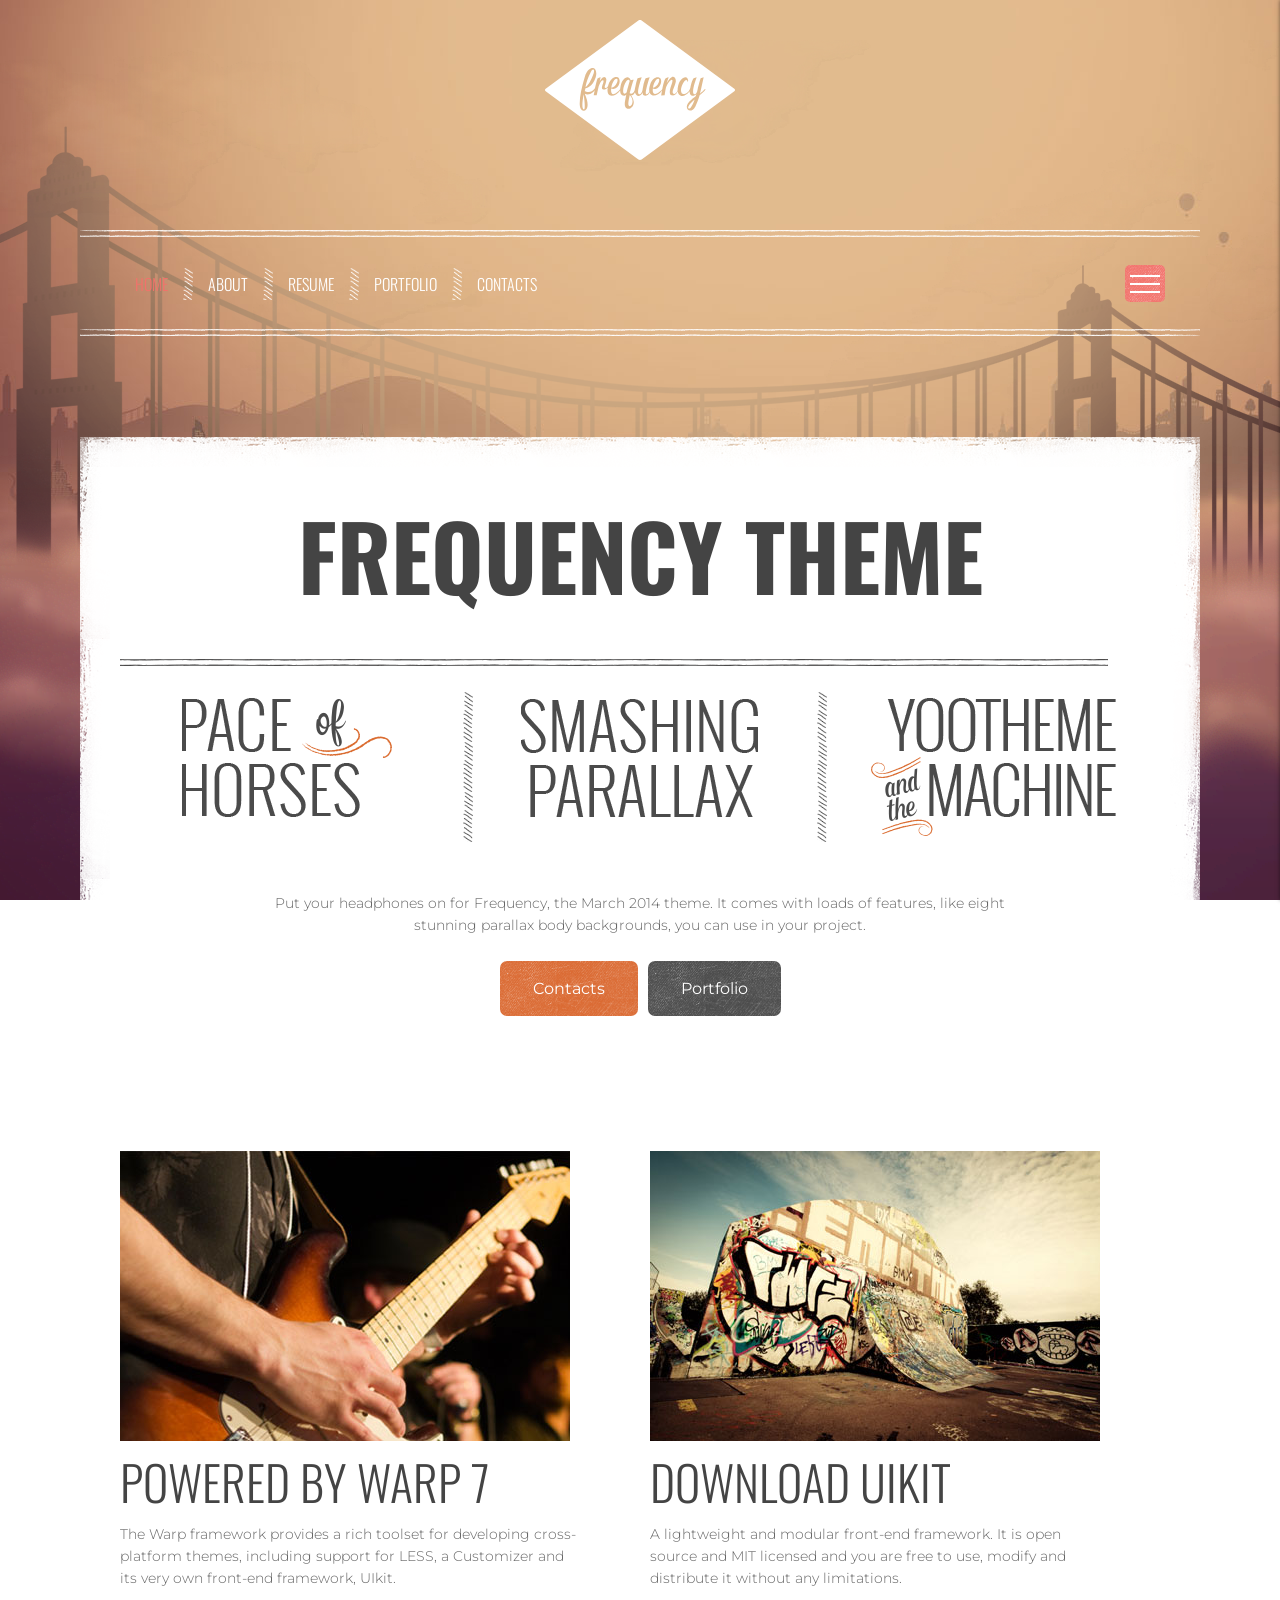
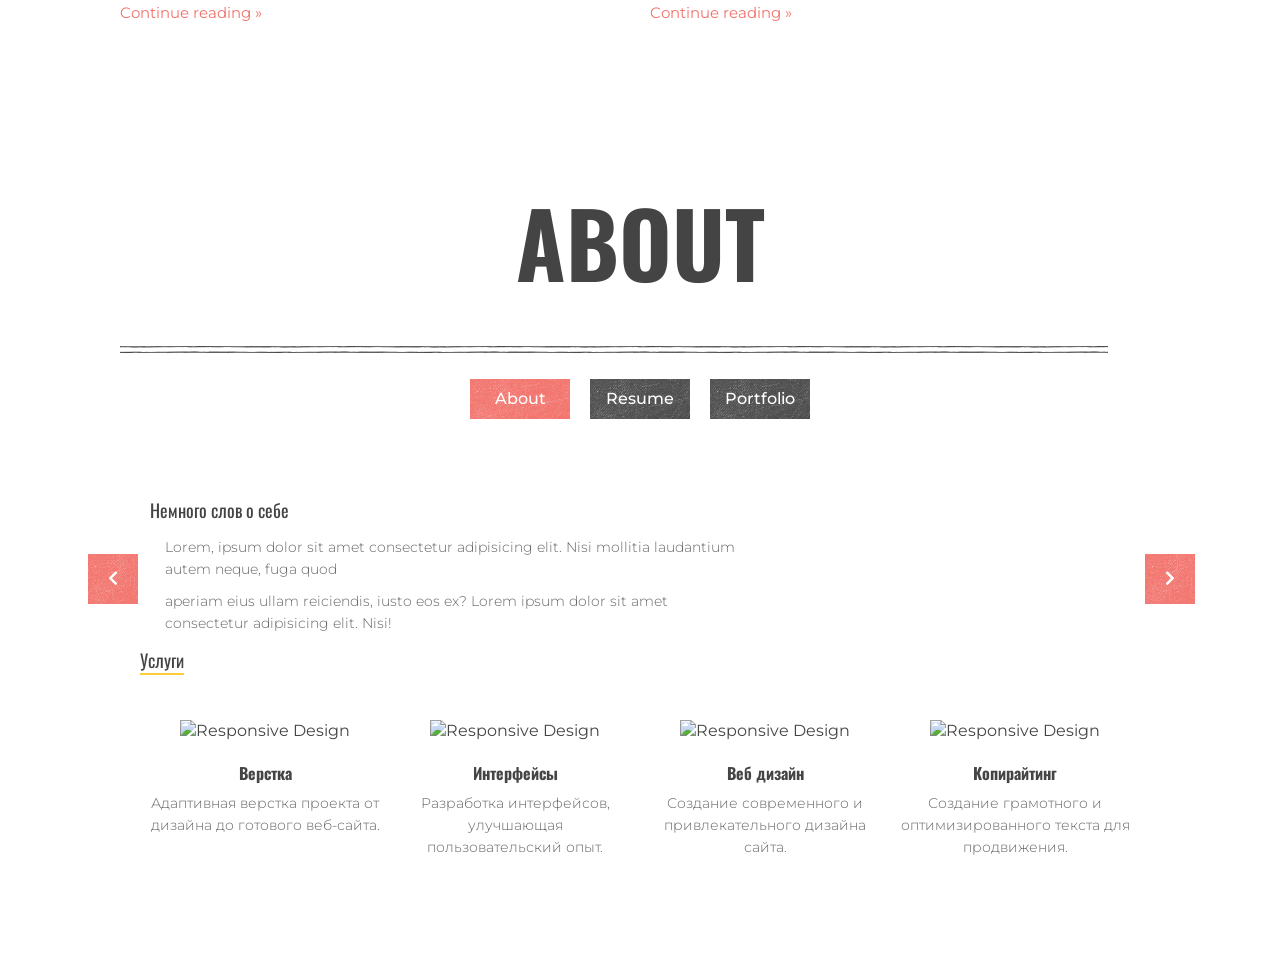
==== index.html @ cc5a42a6 "c" ====
<!DOCTYPE html>
<html lang="ru">

<head>

	<meta charset="utf-8">
	<title>Parralax theme</title>
	<meta name="description" content="Parralax theme">

	<meta name="viewport" content="width=device-width, initial-scale=1.0">


	<meta property="og:image" content="path/to/image.jpg">
	<link rel="icon" href="img/favicon/favicon.ico">
	<link rel="apple-touch-icon" sizes="180x180" href="img/favicon/apple-touch-icon-180x180.png">
	<!-- fonts -->
	<link href="https://fonts.googleapis.com/css?family=Montserrat:300,400,500,600,700,900&amp;subset=cyrillic"
		rel="stylesheet">
	<link href="https://fonts.googleapis.com/css?family=Oswald:300,400,500,600,700&display=swap&subset=cyrillic"
		rel="stylesheet">
	<link rel="stylesheet" href="https://use.fontawesome.com/releases/v5.3.1/css/all.css"
		integrity="sha384-mzrmE5qonljUremFsqc01SB46JvROS7bZs3IO2EmfFsd15uHvIt+Y8vEf7N7fWAU" crossorigin="anonymous">
	<meta name="theme-color" content="#000">
	<!-- css -->
	<link rel="stylesheet" href="styles/css/main.css">

</head>

<body class="site-body" id="my-body">
	<!-- menu -->
	<div class="march-menu">
		<div class="march-menu-avatar">
			<img src="img/my_photo.png" alt="">
		</div>
		<div class="march-menu-heading">
			<h2 class="march-menu-heading__title">Blaaa bla</h2>
			<p class="march-menu-heading__footer">web bla</p>
		</div>
		<nav class="march-menu-wrap">
			<li class="march-menu-link-wrap"><a href="#/" class="march-menu__link def-link is-active">Home</a>
				<ul class="march-menu-subwrap">
					<li class="march-menu-link-wrap"><a href="#/"
							class="march-menu__link def-link march-menu__link--sub">Sublink</a></li>
				</ul>
			</li>
			<li class="march-menu-link-wrap"><a href="#/" class="march-menu__link def-link">About</a></li>
			<li class="march-menu-link-wrap"><a href="#/" class="march-menu__link def-link">Resume</a>
				<ul class="march-menu-subwrap">
					<li class="march-menu-link-wrap">
						<a href="#/" class="march-menu__link def-link march-menu__link--sub">Sublink</a>
					</li>
					<li class="march-menu-link-wrap">
						<a href="#/" class="march-menu__link def-link march-menu__link--sub">Sublink</a>
					</li>
				</ul>
			</li>
			<li class="march-menu-link-wrap"><a href="#/" class="march-menu__link def-link">Portfolio</a>
				<ul class="march-menu-subwrap">
					<li class="march-menu-link-wrap">
						<a href="#/" class="march-menu__link def-link march-menu__link--sub">Sublink</a>
					</li>
					<li class="march-menu-link-wrap">
						<a href="#/" class="march-menu__link def-link march-menu__link--sub">Sublink</a>
					</li>
					<li class="march-menu-link-wrap">
						<a href="#/" class="march-menu__link def-link march-menu__link--sub">Sublink</a>
					</li>
					<li class="march-menu-link-wrap">
						<a href="#/" class="march-menu__link def-link march-menu__link--sub">Sublink</a>
					</li>
				</ul>
			</li>
			<li class="march-menu-link-wrap"><a href="#/" class="march-menu__link def-link">Contacts</a></li>
		</nav>
		<div class="march-menu-social">
			<a class="site-link" href="mailto:valverin95@gmail.com" target="_blank"><i class="fab fa-google"></i></a>
			<a class="site-link" href="https://api.whatsapp.com/send?phone=79500247418" target="_blank"><i
					class="fab fa-whatsapp"></i></a>
			<a class="site-link" href="https://vk.com/id128989093" target="_blank"><i class="fab fa-vk"></i></a>
		</div>
	</div>
	<!-- menu -->

	<!-- parallax-bg -->
	<div class="body-scene">
		<div data-number="50" class="scene-layer scene-layer--font1"></div>
		<div data-number="30" class="scene-layer scene-layer--font2"></div>
		<div data-number="10" class="scene-layer scene-layer--font3"></div>
	</div>
	<!-- parallax-bg -->

	<!-- up-button -->
	<div id="up-button">
		<button class="up-button__btn"><i class="fas fa-arrow-up"></i></button>
	</div>
	<!-- up-button -->
	<main id="site-content">




		<header class="site-header">
			<div class="header-logo">
				<img src="img/logo.svg" alt="">
			</div>
			<div class="container">
				<div class="header-menu-wrap">
					<nav class="header-menu">
						<li class="header-menu-link-wrap"><a href="" class="header-menu__link def-link is-active">Home</a></li>
						<li class="header-menu-link-wrap"><a href="" class="header-menu__link def-link">About</a></li>
						<li class="header-menu-link-wrap"><a href="" class="header-menu__link def-link">Resume</a></li>
						<li class="header-menu-link-wrap"><a href="" class="header-menu__link def-link">Portfolio</a></li>
						<li class="header-menu-link-wrap"><a href="" class="header-menu__link def-link">Contacts</a></li>
					</nav>
					<div class="header-menu-button">
						<span></span>
					</div>
				</div>
			</div>

		</header>


		<div class="container">

			<section class="main-content-wrap s-main">
				<div class="row">
					<div class="col-12">
						<div class="s-main-header">
							<h1 class="title-1">Frequency theme</h1>
						</div>
						<div class="s-main-headerbrd">
						</div>

						<div class="row justify-content-between s-main-preferen">
							<div class="col-sm-4 s-main-preferen-item">
								<img src="img/item1.png" alt="">
							</div>
							<div class="col-sm-4 s-main-preferen-item">
								<img src="img/item2.png" alt="">
							</div>
							<div class="col-sm-4 s-main-preferen-item">
								<img src="img/item3.png" alt="">
							</div>
						</div>
						<p class="s-main-footertxt">Put your headphones on for Frequency, the March 2014 theme. It comes with
							loads of features, like eight stunning parallax body backgrounds, you can use in your project.</p>
						<div class="s-main-buttons">
							<a href="#/" class="main-btn">Contacts</a>
							<a href="#/" class="main-btn main-btn--dark main-btn--big">Portfolio</a>
						</div>
					</div>
				</div>
			</section>

			<section class="main-content-wrap s-posts">
				<div class="row">
					<div class="col-sm-6 s-posts-item">
						<img src="img/post1.jpg" alt="">
						<div class="s-posts-heading heading">
							<h3 class="title-2">POWERED BY WARP 7</h3>
							<p>The Warp framework provides a rich toolset for developing cross-platform themes, including support for
								LESS, a Customizer and its very own front-end framework, UIkit.</p>
							<a class="site-link" href="#/">Continue reading »</a>
						</div>
					</div>
					<div class="col-sm-6 s-posts-item">
						<img src="img/post2.jpg" alt="">
						<div class="s-posts-heading heading">
							<h3 class="title-2">DOWNLOAD UIKIT</h3>
							<p>A lightweight and modular front-end framework. It is open source and MIT licensed and you are free to
								use, modify and distribute it without any limitations.</p>
							<a class="site-link" href="#/">Continue reading »</a>
						</div>
					</div>
				</div>
			</section>

			<section id="about-wrap" class="main-content-wrap s-about">
				<h2 class="title-1">About</h2>
				<div class="s-main-headerbrd"></div>
				<div class="s-about-arrows">
					<button class="s-about-arrows__btn s-about-arrows__btn-prev"><i class="fas fa-chevron-left"></i></button>
					<button class="s-about-arrows__btn s-about-arrows__btn-next"><i class="fas fa-chevron-right"></i></button>
				</div>
				<div class="s-about-tabs">
					<ul class="s-about-tabs-wrap">
						<button class="s-about-tabs__item is-active">About</button>
						<button class="s-about-tabs__item">Resume</button>
						<button class="s-about-tabs__item">Portfolio</button>
					</ul>
				</div>

				<div class="s-about-hidden-fixed">
					<div class="s-about-content">

						<!-- about-me -->
						<div class="s-about-autor s-about-item is-active">
							<div class="col-12 s-about-content-txtwrap">
								<h4 class="title-4">Немного слов о себе</h4>
								<p>Lorem, ipsum dolor sit amet consectetur adipisicing elit. Nisi mollitia laudantium autem neque, fuga
									quod
								</p>
								<p>aperiam eius ullam reiciendis, iusto eos ex? Lorem ipsum dolor sit amet consectetur adipisicing elit.
									Nisi!</p>
							</div>
							<div class="heading">
								<h5 class="title-5">Услуги</h5>
							</div>

							<div class="row s-about-content-services">
								<div class="col-lg-3 col-sm-6 aboutme-services-item">
									<img
										src="https://lmpixels.com/demo/sunshine-demo/sunshine-version-2/sunshine-html-template/images/service/management.png"
										alt="Responsive Design">
									<h4>Верстка</h4>
									<p>Адаптивная верстка проекта от дизайна до готового веб-сайта.</p>
								</div>
								<div class="col-lg-3 col-sm-6 aboutme-services-item">
									<img
										src="https://lmpixels.com/demo/sunshine-demo/sunshine-version-2/sunshine-html-template/images/service/ecommerce.png"
										alt="Responsive Design">
									<h4>Интерфейсы</h4>
									<p>Разработка интерфейсов, улучшающая пользовательский опыт.</p>
								</div>
								<div class="col-lg-3 col-sm-6 aboutme-services-item">
									<img
										src="https://lmpixels.com/demo/sunshine-demo/sunshine-version-2/sunshine-html-template/images/service/web_design.png"
										alt="Responsive Design">
									<h4>Веб дизайн</h4>
									<p>Создание современного и привлекательного дизайна сайта.</p>
								</div>
								<div class="col-lg-3 col-sm-6 aboutme-services-item">
									<img
										src="https://lmpixels.com/demo/sunshine-demo/sunshine-version-2/sunshine-html-template/images/service/copywrite.png"
										alt="Responsive Design">
									<h4>Копирайтинг</h4>
									<p>Создание грамотного и оптимизированного текста для продвижения.</p>
								</div>
							</div>
						</div>
						<!-- about-me -->
						<!-- resume -->
						<div class="s-about-resume s-about-item">
							<div class="col-12 s-about-content-txtwrap">
								<h4 class="title-4">Образование и опыт</h4>
								<p>Lorem ipsum dolor, sit amet consectetur adipisicing elit. Ratione sapiente beatae inventore!</p>
								<p>Lorem ipsum dolor sit amet consectetur adipisicing elit. Quisquam, inventore. In, aperiam distinctio
									esse sapiente magni dolorum aliquid. Magni?</p>
							</div>
							<div class="row s-about-resume-content">
								<div class="resume-column">

									<div class="resume-item">
										<h3 class="resume-column-title title-5">Образование</h3>
										<span class="resume-date">2013</span>
										<h3 class="title-4 resume-title">Высшее образование</h3>
										<p class="resume__descr">Технический университет</p>
										<p>Обучение в Санкт-Петербургском техническом университете на инженерной специальности.</p>
									</div>
									<div class="resume-item">
										<span class="resume-date">2014</span>
										<h3 class="title-4 resume-title">Обучение копирайтингу</h3>
										<p class="resume__descr">Фриланс биржи</p>
										<p>Работа по созданию seo-оптимизированных статей для сайтов различной тематики.</p>
									</div>
									<div class="resume-item">
										<span class="resume-date">2015</span>
										<h3 class="title-4 resume-title">Изучение основ верстки</h3>
										<p class="resume__descr">Самостоятельное обучение</p>
										<p>Начало самостоятельного изучения специфики разработки веб-сайтов и создание первого проекта.</p>
									</div>

									<div class="resume-item">
										<h3 class="resume-column-title title-5">Опыт и практика</h3>
										<span class="resume-date">с 2014</span>
										<h3 class="title-4 resume-title">Копирайтинг</h3>
										<p class="resume__descr">Получен бесценный опыт</p>
										<p>Написано более 1023 статей на темы от строительства, до туризма и новостной сводки.</p>
									</div>
									<div class="resume-item">
										<span class="resume-date">с 2015</span>
										<h3 class="title-4 resume-title">Верстка</h3>
										<p class="resume__descr">Реализовано более 24 проектов</p>
										<p>С каждым днем опыт перерастает в профессионализм, а мои работы использует новейшие технологии.
										</p>
									</div>
									<div class="resume-item">
										<span class="resume-date">с 2018</span>
										<h3 class="title-4 resume-title">Администратор Сайта</h3>
										<p class="resume__descr">Белое продвижение сайта</p>
										<p>За время работы было наполнено более 983 новых страниц сайта, увеличена посещаемость в 2 раза.
										</p>
									</div>
								</div>
							</div>
						</div>
						<!-- resume -->

						<div class="s-about-resume s-about-item">
							<h2 class="title-1">Section-3</h2>
						</div>

					</div>
				</div>



			</section>
		</div>
	</main>




	<script src="js/common.js"></script>
</body>


</html>
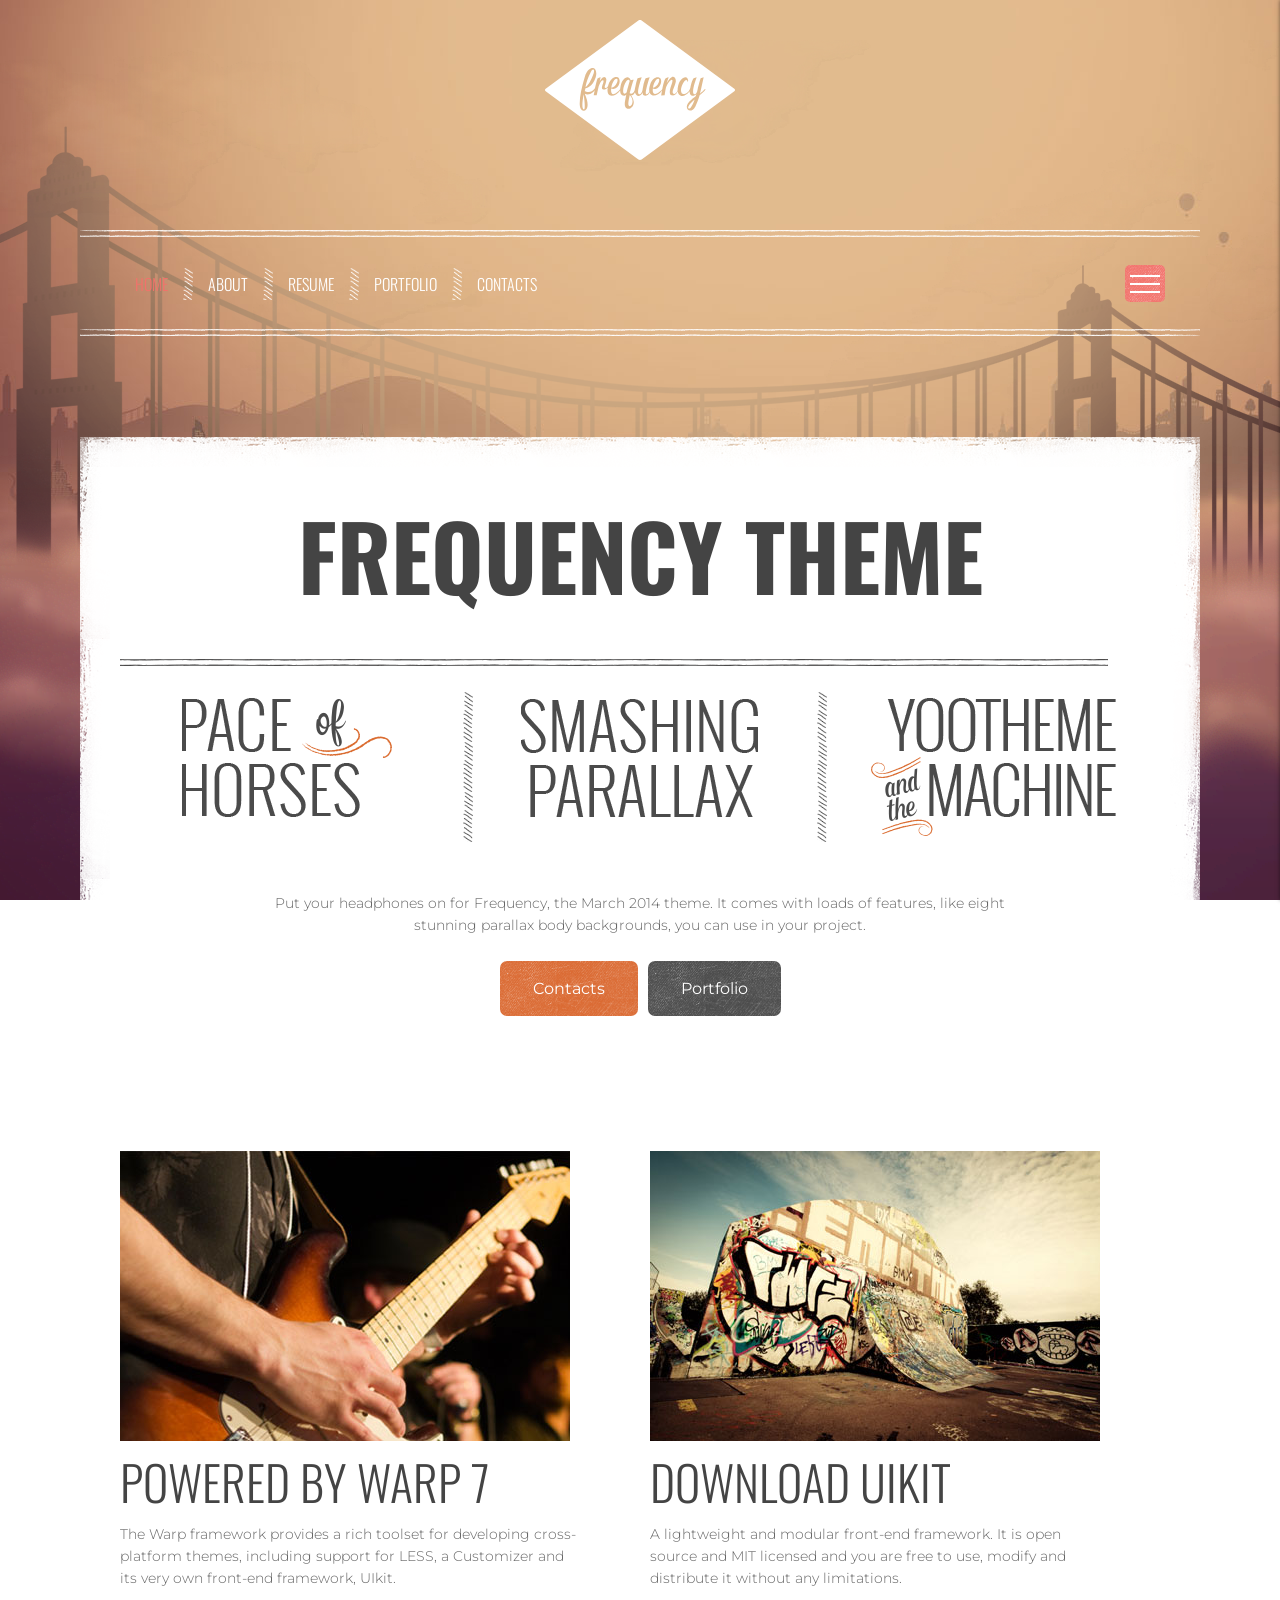
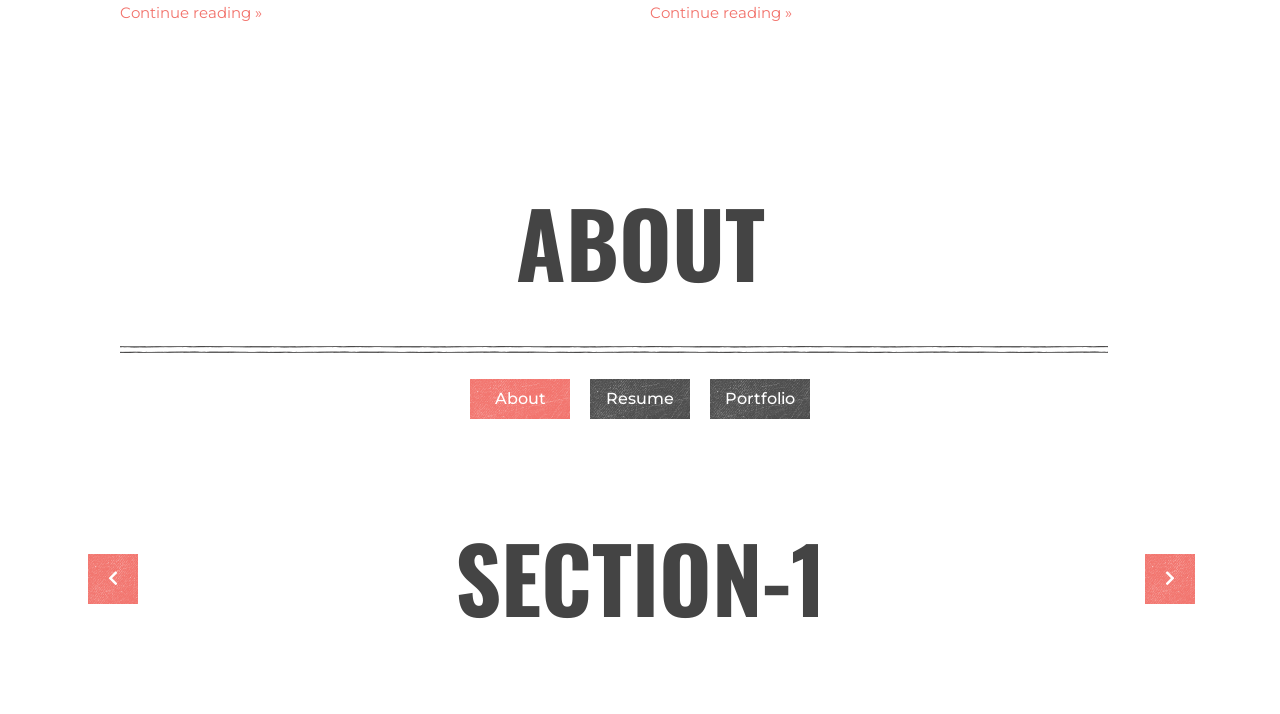
==== commit faf96c88: "c" ====
--- a/index.html
+++ b/index.html
@@ -196,104 +196,12 @@
 
 						<!-- about-me -->
 						<div class="s-about-autor s-about-item is-active">
-							<div class="col-12 s-about-content-txtwrap">
-								<h4 class="title-4">Немного слов о себе</h4>
-								<p>Lorem, ipsum dolor sit amet consectetur adipisicing elit. Nisi mollitia laudantium autem neque, fuga
-									quod
-								</p>
-								<p>aperiam eius ullam reiciendis, iusto eos ex? Lorem ipsum dolor sit amet consectetur adipisicing elit.
-									Nisi!</p>
-							</div>
-							<div class="heading">
-								<h5 class="title-5">Услуги</h5>
-							</div>
-
-							<div class="row s-about-content-services">
-								<div class="col-lg-3 col-sm-6 aboutme-services-item">
-									<img
-										src="https://lmpixels.com/demo/sunshine-demo/sunshine-version-2/sunshine-html-template/images/service/management.png"
-										alt="Responsive Design">
-									<h4>Верстка</h4>
-									<p>Адаптивная верстка проекта от дизайна до готового веб-сайта.</p>
-								</div>
-								<div class="col-lg-3 col-sm-6 aboutme-services-item">
-									<img
-										src="https://lmpixels.com/demo/sunshine-demo/sunshine-version-2/sunshine-html-template/images/service/ecommerce.png"
-										alt="Responsive Design">
-									<h4>Интерфейсы</h4>
-									<p>Разработка интерфейсов, улучшающая пользовательский опыт.</p>
-								</div>
-								<div class="col-lg-3 col-sm-6 aboutme-services-item">
-									<img
-										src="https://lmpixels.com/demo/sunshine-demo/sunshine-version-2/sunshine-html-template/images/service/web_design.png"
-										alt="Responsive Design">
-									<h4>Веб дизайн</h4>
-									<p>Создание современного и привлекательного дизайна сайта.</p>
-								</div>
-								<div class="col-lg-3 col-sm-6 aboutme-services-item">
-									<img
-										src="https://lmpixels.com/demo/sunshine-demo/sunshine-version-2/sunshine-html-template/images/service/copywrite.png"
-										alt="Responsive Design">
-									<h4>Копирайтинг</h4>
-									<p>Создание грамотного и оптимизированного текста для продвижения.</p>
-								</div>
-							</div>
+								<h2 class="title-1">Section-1</h2>
 						</div>
 						<!-- about-me -->
 						<!-- resume -->
 						<div class="s-about-resume s-about-item">
-							<div class="col-12 s-about-content-txtwrap">
-								<h4 class="title-4">Образование и опыт</h4>
-								<p>Lorem ipsum dolor, sit amet consectetur adipisicing elit. Ratione sapiente beatae inventore!</p>
-								<p>Lorem ipsum dolor sit amet consectetur adipisicing elit. Quisquam, inventore. In, aperiam distinctio
-									esse sapiente magni dolorum aliquid. Magni?</p>
-							</div>
-							<div class="row s-about-resume-content">
-								<div class="resume-column">
-
-									<div class="resume-item">
-										<h3 class="resume-column-title title-5">Образование</h3>
-										<span class="resume-date">2013</span>
-										<h3 class="title-4 resume-title">Высшее образование</h3>
-										<p class="resume__descr">Технический университет</p>
-										<p>Обучение в Санкт-Петербургском техническом университете на инженерной специальности.</p>
-									</div>
-									<div class="resume-item">
-										<span class="resume-date">2014</span>
-										<h3 class="title-4 resume-title">Обучение копирайтингу</h3>
-										<p class="resume__descr">Фриланс биржи</p>
-										<p>Работа по созданию seo-оптимизированных статей для сайтов различной тематики.</p>
-									</div>
-									<div class="resume-item">
-										<span class="resume-date">2015</span>
-										<h3 class="title-4 resume-title">Изучение основ верстки</h3>
-										<p class="resume__descr">Самостоятельное обучение</p>
-										<p>Начало самостоятельного изучения специфики разработки веб-сайтов и создание первого проекта.</p>
-									</div>
-
-									<div class="resume-item">
-										<h3 class="resume-column-title title-5">Опыт и практика</h3>
-										<span class="resume-date">с 2014</span>
-										<h3 class="title-4 resume-title">Копирайтинг</h3>
-										<p class="resume__descr">Получен бесценный опыт</p>
-										<p>Написано более 1023 статей на темы от строительства, до туризма и новостной сводки.</p>
-									</div>
-									<div class="resume-item">
-										<span class="resume-date">с 2015</span>
-										<h3 class="title-4 resume-title">Верстка</h3>
-										<p class="resume__descr">Реализовано более 24 проектов</p>
-										<p>С каждым днем опыт перерастает в профессионализм, а мои работы использует новейшие технологии.
-										</p>
-									</div>
-									<div class="resume-item">
-										<span class="resume-date">с 2018</span>
-										<h3 class="title-4 resume-title">Администратор Сайта</h3>
-										<p class="resume__descr">Белое продвижение сайта</p>
-										<p>За время работы было наполнено более 983 новых страниц сайта, увеличена посещаемость в 2 раза.
-										</p>
-									</div>
-								</div>
-							</div>
+								<h2 class="title-1">Section-2</h2>
 						</div>
 						<!-- resume -->
 
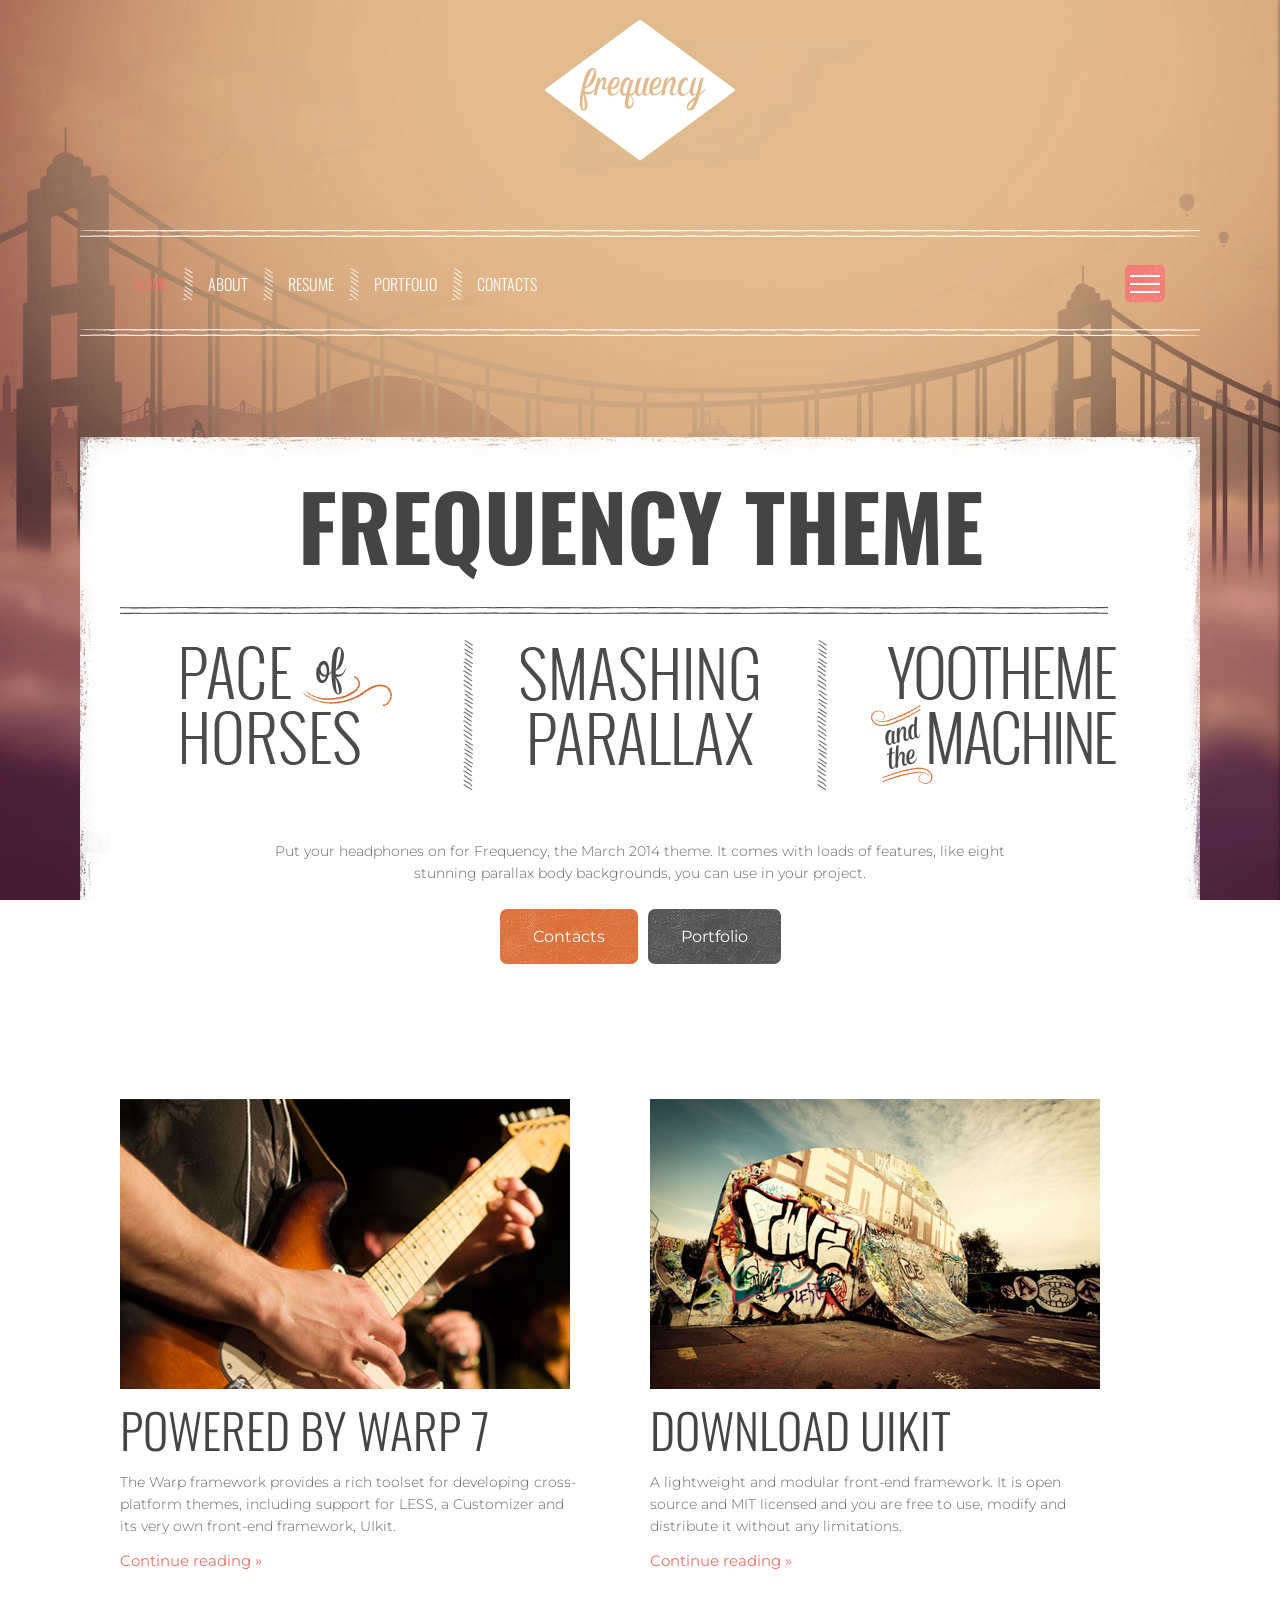
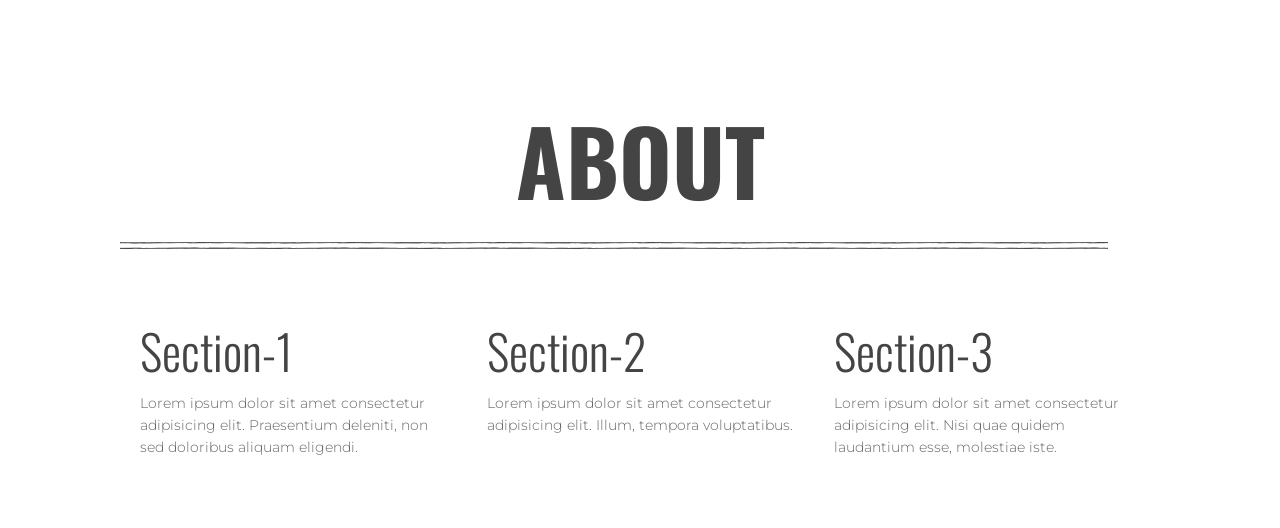
==== commit 243c8a68: "c" ====
--- a/index.html
+++ b/index.html
@@ -195,18 +195,21 @@
 					<div class="s-about-content">
 
 						<!-- about-me -->
-						<div class="s-about-autor s-about-item is-active">
-								<h2 class="title-1">Section-1</h2>
+						<div class="col-xl-4 s-about-autor s-about-item is-active">
+							<h2 class="title-2">Section-1</h2>
+							<p>Lorem ipsum dolor sit amet consectetur adipisicing elit. Praesentium deleniti, non sed doloribus aliquam eligendi.</p>
 						</div>
 						<!-- about-me -->
 						<!-- resume -->
-						<div class="s-about-resume s-about-item">
-								<h2 class="title-1">Section-2</h2>
+						<div class="col-xl-4 s-about-resume s-about-item">
+							<h2 class="title-2">Section-2</h2>
+							<p>Lorem ipsum dolor sit amet consectetur adipisicing elit. Illum, tempora voluptatibus.</p>
 						</div>
 						<!-- resume -->
 
-						<div class="s-about-resume s-about-item">
-							<h2 class="title-1">Section-3</h2>
+						<div class="col-xl-4 s-about-resume s-about-item">
+							<h2 class="title-2">Section-3</h2>
+							<p>Lorem ipsum dolor sit amet consectetur adipisicing elit. Nisi quae quidem laudantium esse, molestiae iste.</p>
 						</div>
 
 					</div>
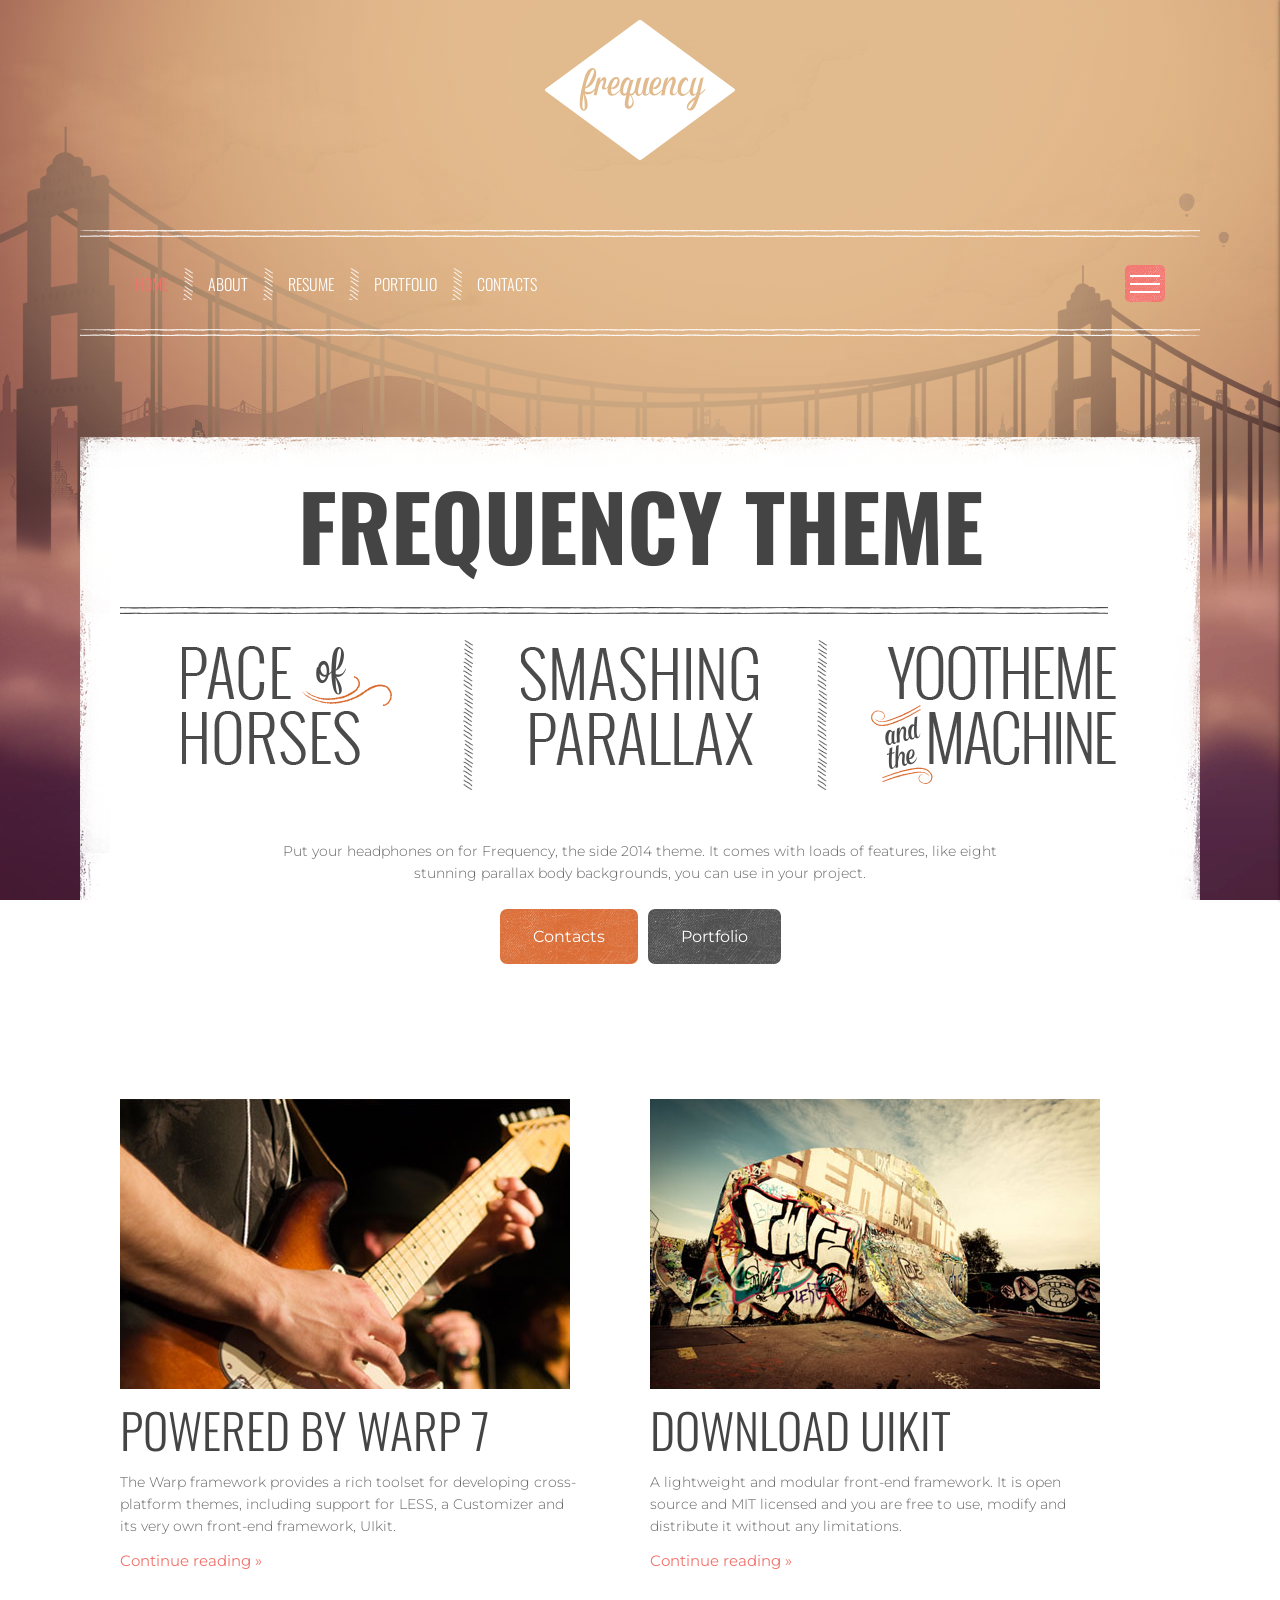
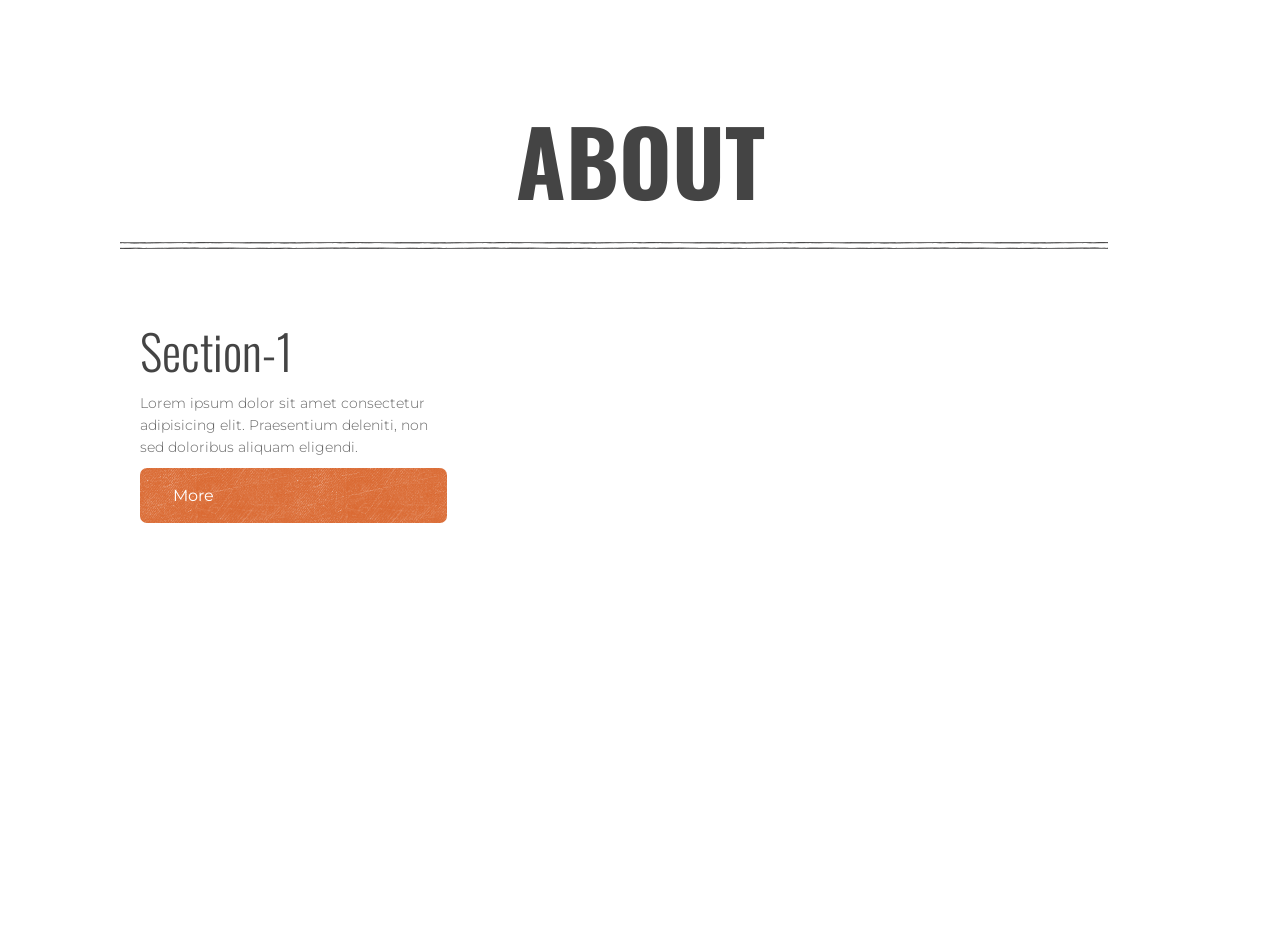
==== commit 9d31638d: "c" ====
--- a/index.html
+++ b/index.html
@@ -28,59 +28,58 @@
 
 <body class="site-body" id="my-body">
 	<!-- menu -->
-	<div class="march-menu">
-		<div class="march-menu-avatar">
-			<img src="img/my_photo.png" alt="">
-		</div>
-		<div class="march-menu-heading">
-			<h2 class="march-menu-heading__title">Blaaa bla</h2>
-			<p class="march-menu-heading__footer">web bla</p>
-		</div>
-		<nav class="march-menu-wrap">
-			<li class="march-menu-link-wrap"><a href="#/" class="march-menu__link def-link is-active">Home</a>
-				<ul class="march-menu-subwrap">
-					<li class="march-menu-link-wrap"><a href="#/"
-							class="march-menu__link def-link march-menu__link--sub">Sublink</a></li>
-				</ul>
-			</li>
-			<li class="march-menu-link-wrap"><a href="#/" class="march-menu__link def-link">About</a></li>
-			<li class="march-menu-link-wrap"><a href="#/" class="march-menu__link def-link">Resume</a>
-				<ul class="march-menu-subwrap">
-					<li class="march-menu-link-wrap">
-						<a href="#/" class="march-menu__link def-link march-menu__link--sub">Sublink</a>
-					</li>
-					<li class="march-menu-link-wrap">
-						<a href="#/" class="march-menu__link def-link march-menu__link--sub">Sublink</a>
-					</li>
-				</ul>
-			</li>
-			<li class="march-menu-link-wrap"><a href="#/" class="march-menu__link def-link">Portfolio</a>
-				<ul class="march-menu-subwrap">
-					<li class="march-menu-link-wrap">
-						<a href="#/" class="march-menu__link def-link march-menu__link--sub">Sublink</a>
-					</li>
-					<li class="march-menu-link-wrap">
-						<a href="#/" class="march-menu__link def-link march-menu__link--sub">Sublink</a>
-					</li>
-					<li class="march-menu-link-wrap">
-						<a href="#/" class="march-menu__link def-link march-menu__link--sub">Sublink</a>
-					</li>
-					<li class="march-menu-link-wrap">
-						<a href="#/" class="march-menu__link def-link march-menu__link--sub">Sublink</a>
-					</li>
-				</ul>
-			</li>
-			<li class="march-menu-link-wrap"><a href="#/" class="march-menu__link def-link">Contacts</a></li>
-		</nav>
-		<div class="march-menu-social">
-			<a class="site-link" href="mailto:valverin95@gmail.com" target="_blank"><i class="fab fa-google"></i></a>
-			<a class="site-link" href="https://api.whatsapp.com/send?phone=79500247418" target="_blank"><i
-					class="fab fa-whatsapp"></i></a>
-			<a class="site-link" href="https://vk.com/id128989093" target="_blank"><i class="fab fa-vk"></i></a>
-		</div>
-	</div>
+	<menu class="side-menu">
+			<div class="side-menu-avatar">
+				<img src="img/my_photo.png" alt="">
+			</div>
+			<div class="side-menu-heading">
+				<h2 class="side-menu-heading__title">Blaaa bla</h2>
+				<p class="side-menu-heading__footer">web bla</p>
+			</div>
+			<nav class="side-menu-wrap">
+				<li class="side-menu-link-wrap"><a href="#/" class="side-menu__link def-link is-active">Home</a>
+					<ul class="side-menu-subwrap">
+						<li class="side-menu-link-wrap"><a href="#/"
+								class="side-menu__link def-link side-menu__link--sub">Sublink</a></li>
+					</ul>
+				</li>
+				<li class="side-menu-link-wrap"><a href="#/" class="side-menu__link def-link">About</a></li>
+				<li class="side-menu-link-wrap"><a href="#/" class="side-menu__link def-link">Resume</a>
+					<ul class="side-menu-subwrap">
+						<li class="side-menu-link-wrap">
+							<a href="#/" class="side-menu__link def-link side-menu__link--sub">Sublink</a>
+						</li>
+						<li class="side-menu-link-wrap">
+							<a href="#/" class="side-menu__link def-link side-menu__link--sub">Sublink</a>
+						</li>
+					</ul>
+				</li>
+				<li class="side-menu-link-wrap"><a href="#/" class="side-menu__link def-link">Portfolio</a>
+					<ul class="side-menu-subwrap">
+						<li class="side-menu-link-wrap">
+							<a href="#/" class="side-menu__link def-link side-menu__link--sub">Sublink</a>
+						</li>
+						<li class="side-menu-link-wrap">
+							<a href="#/" class="side-menu__link def-link side-menu__link--sub">Sublink</a>
+						</li>
+						<li class="side-menu-link-wrap">
+							<a href="#/" class="side-menu__link def-link side-menu__link--sub">Sublink</a>
+						</li>
+						<li class="side-menu-link-wrap">
+							<a href="#/" class="side-menu__link def-link side-menu__link--sub">Sublink</a>
+						</li>
+					</ul>
+				</li>
+				<li class="side-menu-link-wrap"><a href="#/" class="side-menu__link def-link">Contacts</a></li>
+			</nav>
+			<div class="side-menu-social">
+				<a class="site-link" href="mailto:valverin95@gmail.com" target="_blank"><i class="fab fa-google"></i></a>
+				<a class="site-link" href="https://api.whatsapp.com/send?phone=79500247418" target="_blank"><i
+						class="fab fa-whatsapp"></i></a>
+				<a class="site-link" href="https://vk.com/id128989093" target="_blank"><i class="fab fa-vk"></i></a>
+			</div>
+		</menu>
 	<!-- menu -->
-
 	<!-- parallax-bg -->
 	<div class="body-scene">
 		<div data-number="50" class="scene-layer scene-layer--font1"></div>
@@ -88,17 +87,13 @@
 		<div data-number="10" class="scene-layer scene-layer--font3"></div>
 	</div>
 	<!-- parallax-bg -->
-
 	<!-- up-button -->
 	<div id="up-button">
 		<button class="up-button__btn"><i class="fas fa-arrow-up"></i></button>
 	</div>
 	<!-- up-button -->
 	<main id="site-content">
-
-
-
-
+			
 		<header class="site-header">
 			<div class="header-logo">
 				<img src="img/logo.svg" alt="">
@@ -143,7 +138,7 @@
 								<img src="img/item3.png" alt="">
 							</div>
 						</div>
-						<p class="s-main-footertxt">Put your headphones on for Frequency, the March 2014 theme. It comes with
+						<p class="s-main-footertxt">Put your headphones on for Frequency, the side 2014 theme. It comes with
 							loads of features, like eight stunning parallax body backgrounds, you can use in your project.</p>
 						<div class="s-main-buttons">
 							<a href="#/" class="main-btn">Contacts</a>
@@ -198,19 +193,25 @@
 						<div class="col-xl-4 s-about-autor s-about-item is-active">
 							<h2 class="title-2">Section-1</h2>
 							<p>Lorem ipsum dolor sit amet consectetur adipisicing elit. Praesentium deleniti, non sed doloribus aliquam eligendi.</p>
+							<a href="#/" class="main-btn">More</a>	
 						</div>
 						<!-- about-me -->
+
 						<!-- resume -->
-						<div class="col-xl-4 s-about-resume s-about-item">
+
+						<!-- <div class="col-xl-4 s-about-resume s-about-item">
 							<h2 class="title-2">Section-2</h2>
 							<p>Lorem ipsum dolor sit amet consectetur adipisicing elit. Illum, tempora voluptatibus.</p>
-						</div>
+							<a href="#/" class="main-btn">More</a>	
+						</div> -->
+						
 						<!-- resume -->
 
-						<div class="col-xl-4 s-about-resume s-about-item">
+						<!-- <div class="col-xl-4 s-about-resume s-about-item">
 							<h2 class="title-2">Section-3</h2>
 							<p>Lorem ipsum dolor sit amet consectetur adipisicing elit. Nisi quae quidem laudantium esse, molestiae iste.</p>
-						</div>
+							<a href="#/" class="main-btn">More</a>	
+						</div> -->
 
 					</div>
 				</div>
@@ -221,9 +222,7 @@
 		</div>
 	</main>
 
-
-
-
+	<script src="js/side-menu.js"></script>
 	<script src="js/common.js"></script>
 </body>
 
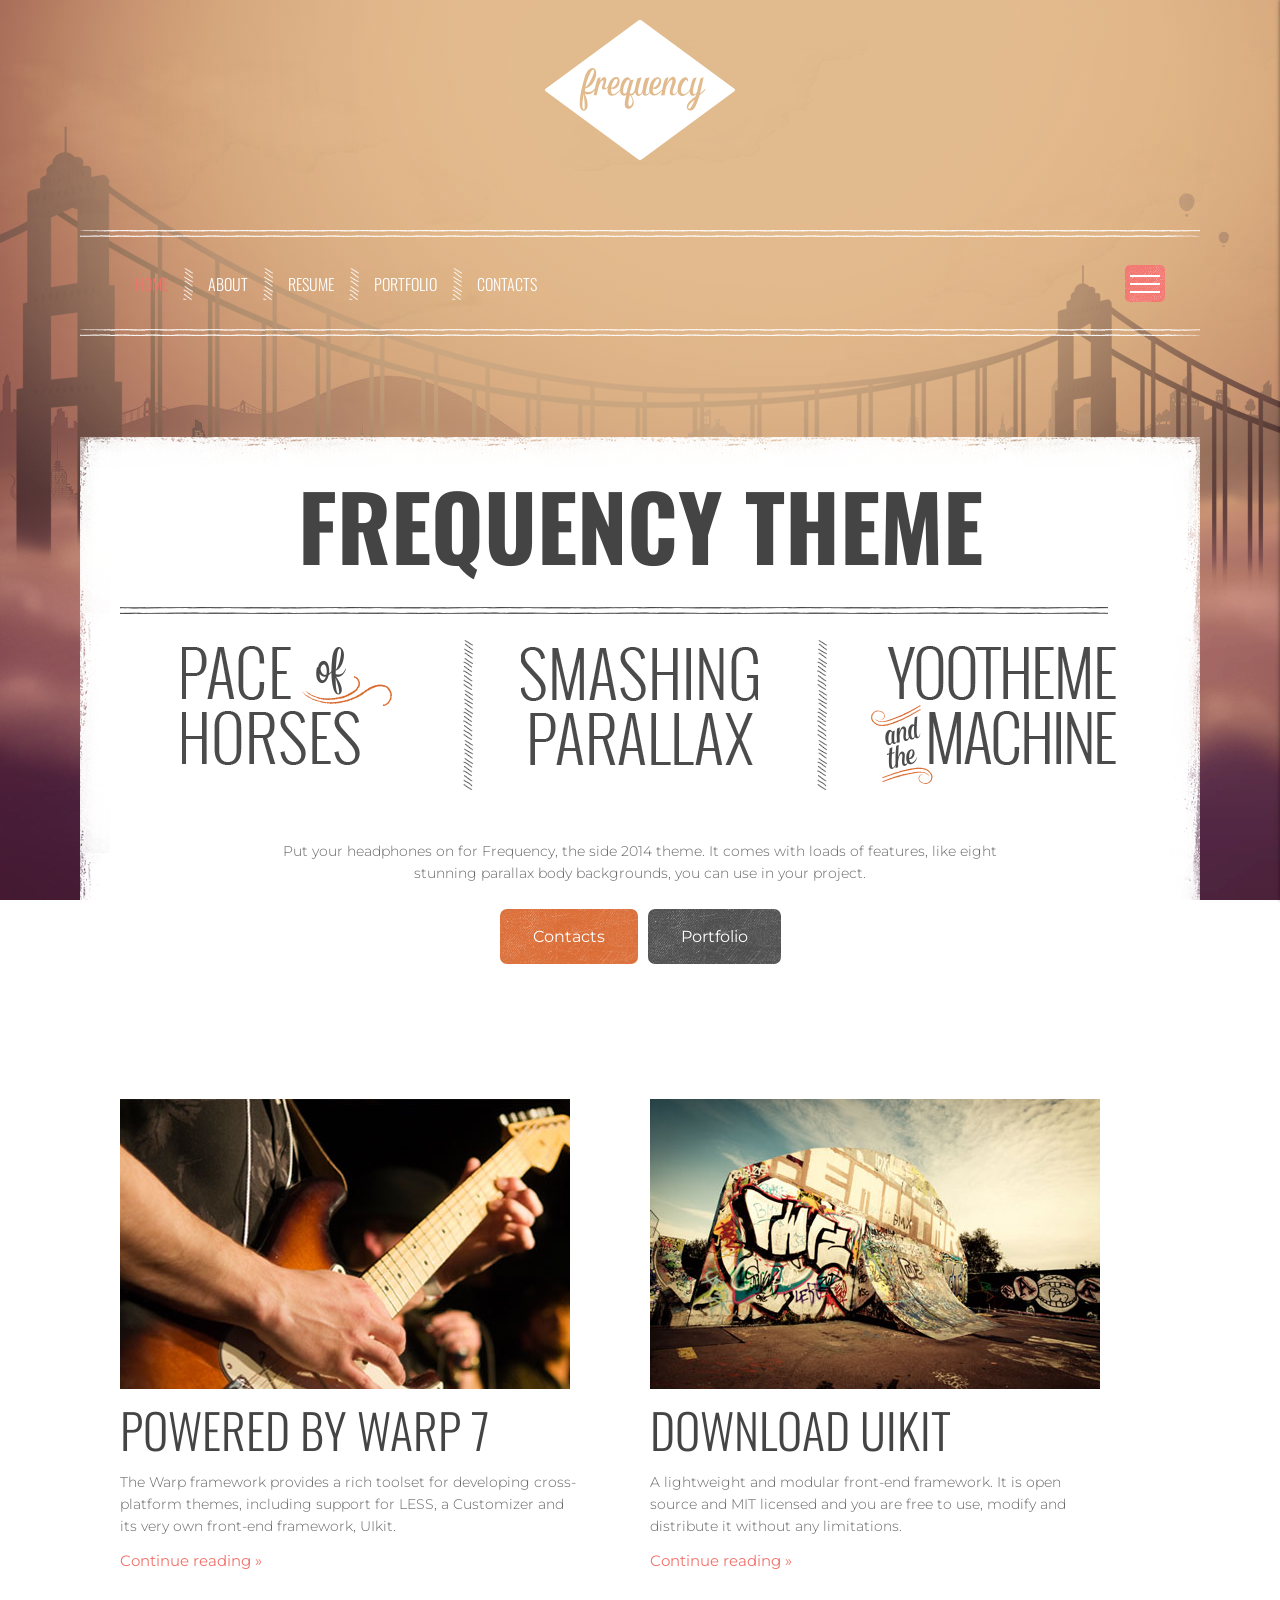
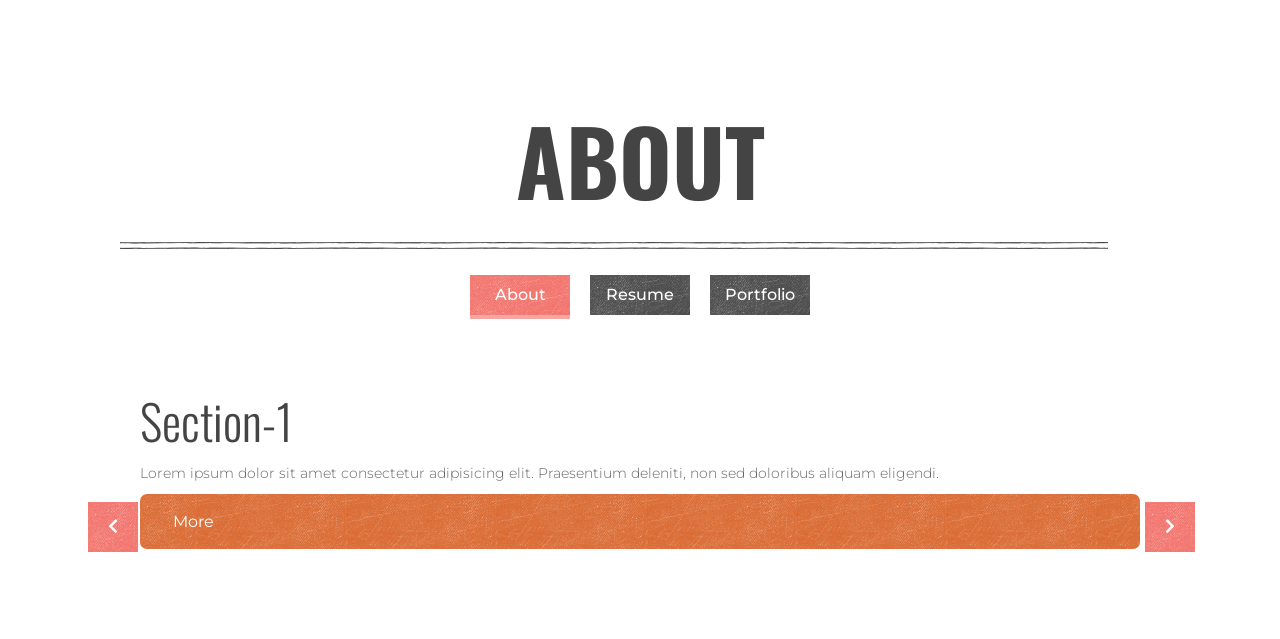
==== commit fc7fb4fb: "с" ====
--- a/index.html
+++ b/index.html
@@ -179,39 +179,34 @@
 					<button class="s-about-arrows__btn s-about-arrows__btn-next"><i class="fas fa-chevron-right"></i></button>
 				</div>
 				<div class="s-about-tabs">
-					<ul class="s-about-tabs-wrap">
 						<button class="s-about-tabs__item is-active">About</button>
 						<button class="s-about-tabs__item">Resume</button>
 						<button class="s-about-tabs__item">Portfolio</button>
-					</ul>
 				</div>
 
 				<div class="s-about-hidden-fixed">
 					<div class="s-about-content">
 
 						<!-- about-me -->
-						<div class="col-xl-4 s-about-autor s-about-item is-active">
+						<div class="col-12 s-about-autor s-about-item is-active">
 							<h2 class="title-2">Section-1</h2>
 							<p>Lorem ipsum dolor sit amet consectetur adipisicing elit. Praesentium deleniti, non sed doloribus aliquam eligendi.</p>
 							<a href="#/" class="main-btn">More</a>	
 						</div>
 						<!-- about-me -->
-
 						<!-- resume -->
-
-						<!-- <div class="col-xl-4 s-about-resume s-about-item">
+						<div class="col-12 s-about-resume s-about-item">
 							<h2 class="title-2">Section-2</h2>
 							<p>Lorem ipsum dolor sit amet consectetur adipisicing elit. Illum, tempora voluptatibus.</p>
 							<a href="#/" class="main-btn">More</a>	
-						</div> -->
-						
+						</div>
 						<!-- resume -->
 
-						<!-- <div class="col-xl-4 s-about-resume s-about-item">
+						<div class="col-12 s-about-resume s-about-item">
 							<h2 class="title-2">Section-3</h2>
 							<p>Lorem ipsum dolor sit amet consectetur adipisicing elit. Nisi quae quidem laudantium esse, molestiae iste.</p>
 							<a href="#/" class="main-btn">More</a>	
-						</div> -->
+						</div>
 
 					</div>
 				</div>
@@ -221,7 +216,7 @@
 			</section>
 		</div>
 	</main>
-
+	<script src="js/tabs.js"></script>
 	<script src="js/side-menu.js"></script>
 	<script src="js/common.js"></script>
 </body>
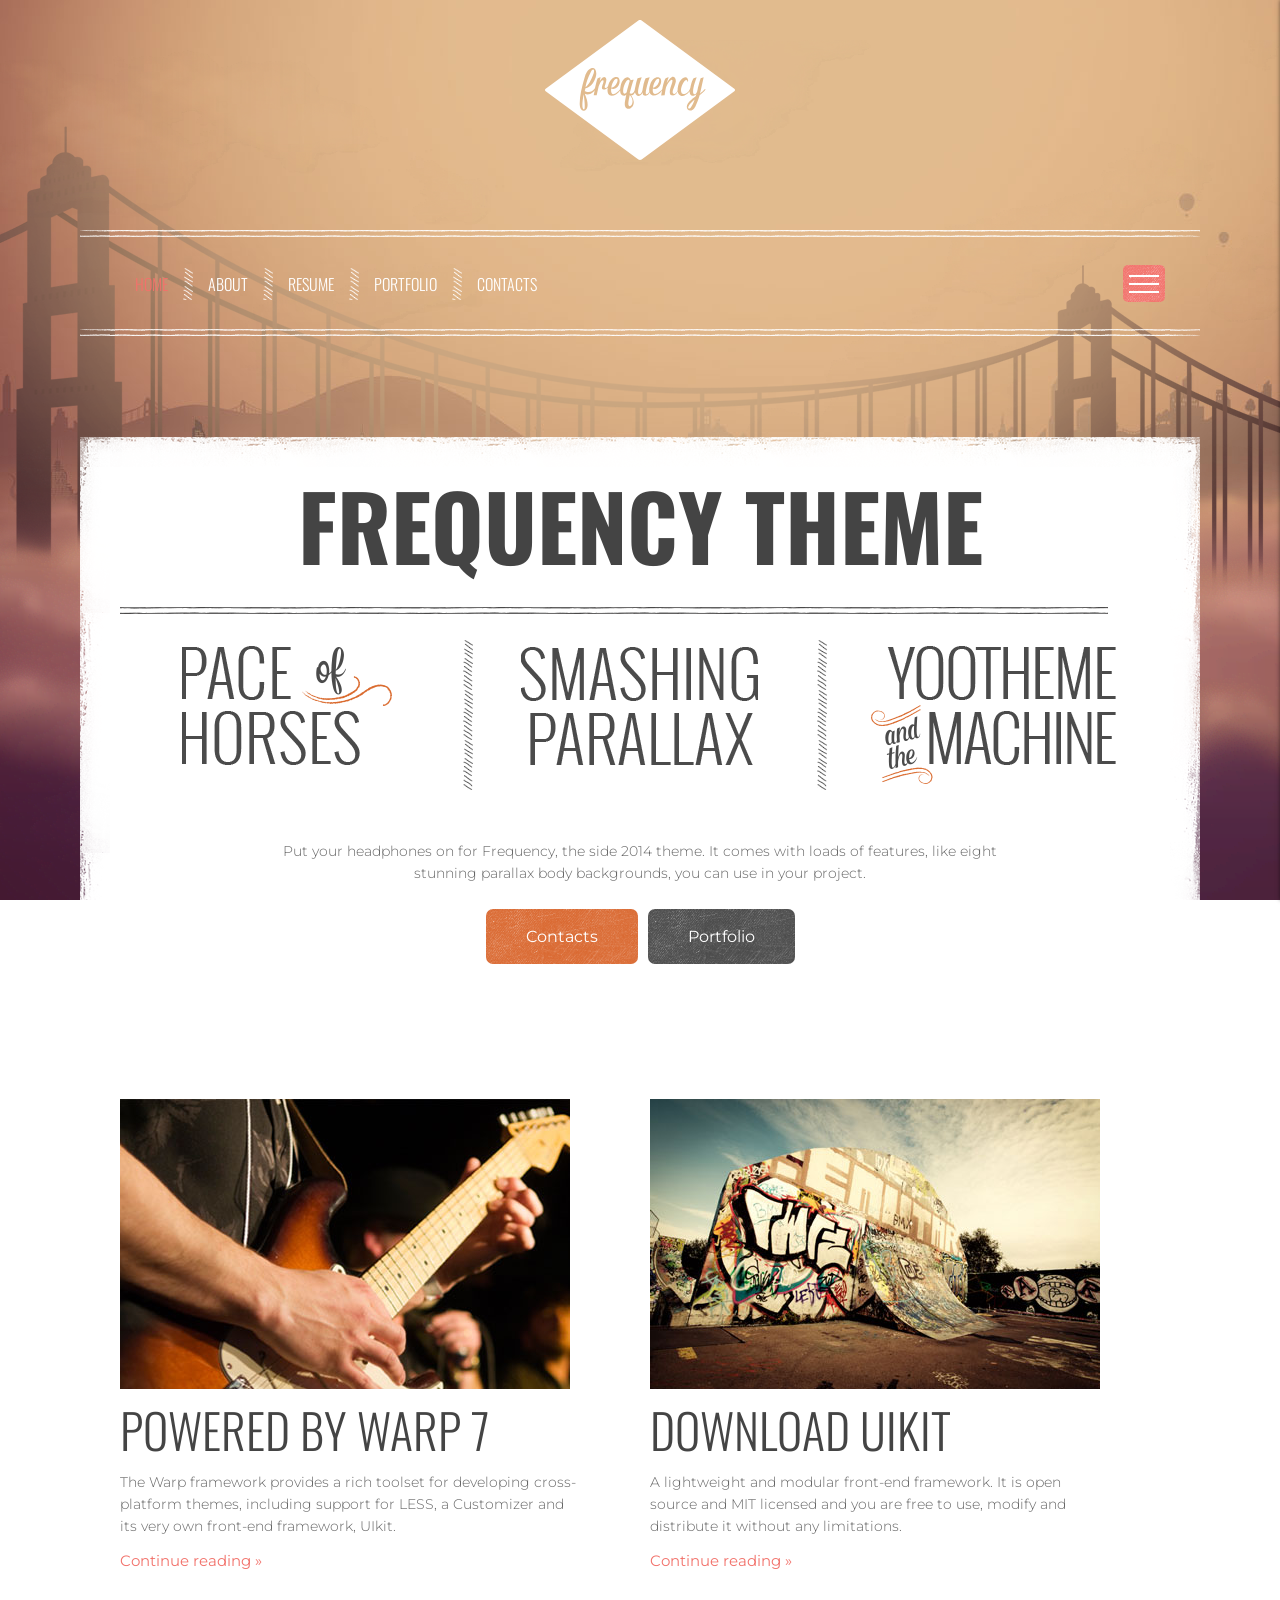
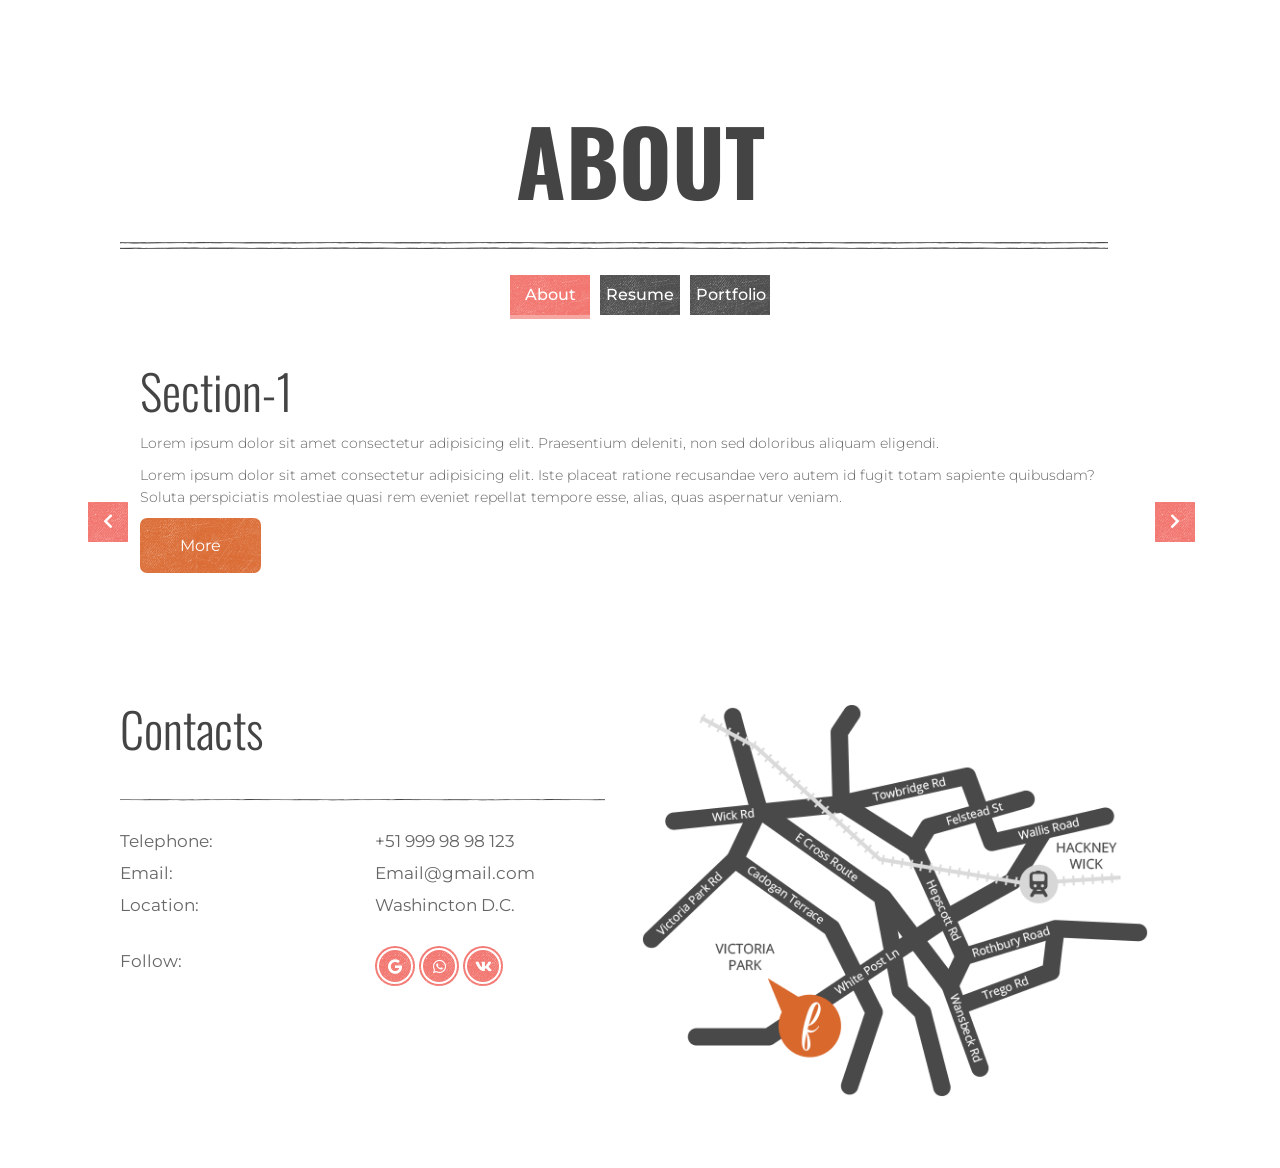
==== commit 031dec6b: "c" ====
--- a/index.html
+++ b/index.html
@@ -29,56 +29,56 @@
 <body class="site-body" id="my-body">
 	<!-- menu -->
 	<menu class="side-menu">
-			<div class="side-menu-avatar">
-				<img src="img/my_photo.png" alt="">
-			</div>
-			<div class="side-menu-heading">
-				<h2 class="side-menu-heading__title">Blaaa bla</h2>
-				<p class="side-menu-heading__footer">web bla</p>
-			</div>
-			<nav class="side-menu-wrap">
-				<li class="side-menu-link-wrap"><a href="#/" class="side-menu__link def-link is-active">Home</a>
-					<ul class="side-menu-subwrap">
-						<li class="side-menu-link-wrap"><a href="#/"
-								class="side-menu__link def-link side-menu__link--sub">Sublink</a></li>
-					</ul>
-				</li>
-				<li class="side-menu-link-wrap"><a href="#/" class="side-menu__link def-link">About</a></li>
-				<li class="side-menu-link-wrap"><a href="#/" class="side-menu__link def-link">Resume</a>
-					<ul class="side-menu-subwrap">
-						<li class="side-menu-link-wrap">
-							<a href="#/" class="side-menu__link def-link side-menu__link--sub">Sublink</a>
-						</li>
-						<li class="side-menu-link-wrap">
-							<a href="#/" class="side-menu__link def-link side-menu__link--sub">Sublink</a>
-						</li>
-					</ul>
-				</li>
-				<li class="side-menu-link-wrap"><a href="#/" class="side-menu__link def-link">Portfolio</a>
-					<ul class="side-menu-subwrap">
-						<li class="side-menu-link-wrap">
-							<a href="#/" class="side-menu__link def-link side-menu__link--sub">Sublink</a>
-						</li>
-						<li class="side-menu-link-wrap">
-							<a href="#/" class="side-menu__link def-link side-menu__link--sub">Sublink</a>
-						</li>
-						<li class="side-menu-link-wrap">
-							<a href="#/" class="side-menu__link def-link side-menu__link--sub">Sublink</a>
-						</li>
-						<li class="side-menu-link-wrap">
-							<a href="#/" class="side-menu__link def-link side-menu__link--sub">Sublink</a>
-						</li>
-					</ul>
-				</li>
-				<li class="side-menu-link-wrap"><a href="#/" class="side-menu__link def-link">Contacts</a></li>
-			</nav>
-			<div class="side-menu-social">
-				<a class="site-link" href="mailto:valverin95@gmail.com" target="_blank"><i class="fab fa-google"></i></a>
-				<a class="site-link" href="https://api.whatsapp.com/send?phone=79500247418" target="_blank"><i
-						class="fab fa-whatsapp"></i></a>
-				<a class="site-link" href="https://vk.com/id128989093" target="_blank"><i class="fab fa-vk"></i></a>
-			</div>
-		</menu>
+		<div class="side-menu-avatar">
+			<img src="img/my_photo.png" alt="">
+		</div>
+		<div class="side-menu-heading">
+			<h2 class="side-menu-heading__title">Blaaa bla</h2>
+			<p class="side-menu-heading__footer">web bla</p>
+		</div>
+		<nav class="side-menu-wrap">
+			<li class="side-menu-link-wrap"><a href="#/" class="side-menu__link def-link is-active">Home</a>
+				<ul class="side-menu-subwrap">
+					<li class="side-menu-link-wrap"><a href="#/" class="side-menu__link def-link side-menu__link--sub">Sublink</a>
+					</li>
+				</ul>
+			</li>
+			<li class="side-menu-link-wrap"><a href="#/" class="side-menu__link def-link">About</a></li>
+			<li class="side-menu-link-wrap"><a href="#/" class="side-menu__link def-link">Resume</a>
+				<ul class="side-menu-subwrap">
+					<li class="side-menu-link-wrap">
+						<a href="#/" class="side-menu__link def-link side-menu__link--sub">Sublink</a>
+					</li>
+					<li class="side-menu-link-wrap">
+						<a href="#/" class="side-menu__link def-link side-menu__link--sub">Sublink</a>
+					</li>
+				</ul>
+			</li>
+			<li class="side-menu-link-wrap"><a href="#/" class="side-menu__link def-link">Portfolio</a>
+				<ul class="side-menu-subwrap">
+					<li class="side-menu-link-wrap">
+						<a href="#/" class="side-menu__link def-link side-menu__link--sub">Sublink</a>
+					</li>
+					<li class="side-menu-link-wrap">
+						<a href="#/" class="side-menu__link def-link side-menu__link--sub">Sublink</a>
+					</li>
+					<li class="side-menu-link-wrap">
+						<a href="#/" class="side-menu__link def-link side-menu__link--sub">Sublink</a>
+					</li>
+					<li class="side-menu-link-wrap">
+						<a href="#/" class="side-menu__link def-link side-menu__link--sub">Sublink</a>
+					</li>
+				</ul>
+			</li>
+			<li class="side-menu-link-wrap"><a href="#/" class="side-menu__link def-link">Contacts</a></li>
+		</nav>
+		<div class="social-nav">
+			<a class="site-link" href="mailto:valverin95@gmail.com" target="_blank"><i class="fab fa-google"></i></a>
+			<a class="site-link" href="https://api.whatsapp.com/send?phone=79500247418" target="_blank"><i
+					class="fab fa-whatsapp"></i></a>
+			<a class="site-link" href="https://vk.com/id128989093" target="_blank"><i class="fab fa-vk"></i></a>
+		</div>
+	</menu>
 	<!-- menu -->
 	<!-- parallax-bg -->
 	<div class="body-scene">
@@ -93,7 +93,7 @@
 	</div>
 	<!-- up-button -->
 	<main id="site-content">
-			
+
 		<header class="site-header">
 			<div class="header-logo">
 				<img src="img/logo.svg" alt="">
@@ -107,9 +107,9 @@
 						<li class="header-menu-link-wrap"><a href="" class="header-menu__link def-link">Portfolio</a></li>
 						<li class="header-menu-link-wrap"><a href="" class="header-menu__link def-link">Contacts</a></li>
 					</nav>
-					<div class="header-menu-button">
+					<button class="header-menu-button">
 						<span></span>
-					</div>
+					</button>
 				</div>
 			</div>
 
@@ -124,7 +124,7 @@
 						<div class="s-main-header">
 							<h1 class="title-1">Frequency theme</h1>
 						</div>
-						<div class="s-main-headerbrd">
+						<div class="headerbrd">
 						</div>
 
 						<div class="row justify-content-between s-main-preferen">
@@ -172,16 +172,19 @@
 			</section>
 
 			<section id="about-wrap" class="main-content-wrap s-about">
-				<h2 class="title-1">About</h2>
-				<div class="s-main-headerbrd"></div>
+				<div class="s-main-header">
+					<h2 class="title-1">About</h2>
+					<div class="headerbrd"></div>
+				</div>
+
 				<div class="s-about-arrows">
 					<button class="s-about-arrows__btn s-about-arrows__btn-prev"><i class="fas fa-chevron-left"></i></button>
 					<button class="s-about-arrows__btn s-about-arrows__btn-next"><i class="fas fa-chevron-right"></i></button>
 				</div>
 				<div class="s-about-tabs">
-						<button class="s-about-tabs__item is-active">About</button>
-						<button class="s-about-tabs__item">Resume</button>
-						<button class="s-about-tabs__item">Portfolio</button>
+					<button class="s-about-tabs__item is-active">About</button>
+					<button class="s-about-tabs__item">Resume</button>
+					<button class="s-about-tabs__item">Portfolio</button>
 				</div>
 
 				<div class="s-about-hidden-fixed">
@@ -190,28 +193,60 @@
 						<!-- about-me -->
 						<div class="col-12 s-about-autor s-about-item is-active">
 							<h2 class="title-2">Section-1</h2>
-							<p>Lorem ipsum dolor sit amet consectetur adipisicing elit. Praesentium deleniti, non sed doloribus aliquam eligendi.</p>
-							<a href="#/" class="main-btn">More</a>	
+							<p>Lorem ipsum dolor sit amet consectetur adipisicing elit. Praesentium deleniti, non sed doloribus
+								aliquam eligendi.</p>
+								<p>Lorem ipsum dolor sit amet consectetur adipisicing elit. Iste placeat ratione recusandae vero autem id fugit totam sapiente quibusdam? Soluta perspiciatis molestiae quasi rem eveniet repellat tempore esse, alias, quas aspernatur veniam.</p>
+							<a href="#/" class="main-btn">More</a>
 						</div>
 						<!-- about-me -->
 						<!-- resume -->
 						<div class="col-12 s-about-resume s-about-item">
 							<h2 class="title-2">Section-2</h2>
 							<p>Lorem ipsum dolor sit amet consectetur adipisicing elit. Illum, tempora voluptatibus.</p>
-							<a href="#/" class="main-btn">More</a>	
+							<p>Lorem ipsum dolor sit amet consectetur, adipisicing elit. Ipsam aliquam soluta repudiandae?</p>
+							<a href="#/" class="main-btn">More</a>
 						</div>
 						<!-- resume -->
 
 						<div class="col-12 s-about-resume s-about-item">
 							<h2 class="title-2">Section-3</h2>
-							<p>Lorem ipsum dolor sit amet consectetur adipisicing elit. Nisi quae quidem laudantium esse, molestiae iste.</p>
-							<a href="#/" class="main-btn">More</a>	
-						</div>
-
-					</div>
-				</div>
-
-
+							<p>Lorem ipsum dolor sit amet consectetur adipisicing elit. Nisi quae quidem laudantium esse, molestiae
+								iste.</p>
+								<p>Lorem ipsum dolor sit amet consectetur adipisicing elit. Quasi voluptates tempore, tenetur ea itaque inventore atque minima fugit aperiam ullam ratione, facere nostrum illo voluptate vero? Explicabo repellat dolorem non. Labore, quibusdam! Beatae voluptates fuga nulla animi asperiores quasi consectetur minus, possimus nobis?</p>
+							<a href="#/" class="main-btn">More</a>
+						</div>
+
+					</div>
+				</div>
+
+			</section>
+
+			<section class="main-content-wrap s-contacts">
+				<div class="row">
+					<div class="s-main-header col-md-6">
+						<h2 class="title-2">Contacts</h2>
+						<div class="headerbrd headerbrd--min"></div>
+						<div class="s-contacts-content">
+							<p>Telephone:</p>
+							<p>+51 999 98 98 123</p>
+							<p>Email:</p>
+							<p>Email@gmail.com</p>
+							<p>Location:</p>
+							<p>Washincton D.C.</p>
+							<p>Follow:</p>
+							<div class="social-nav">
+								<a class="site-link" href="mailto:valverin95@gmail.com" target="_blank"><i
+										class="fab fa-google"></i></a>
+								<a class="site-link" href="https://api.whatsapp.com/send?phone=79500247418" target="_blank"><i
+										class="fab fa-whatsapp"></i></a>
+								<a class="site-link" href="https://vk.com/id128989093" target="_blank"><i class="fab fa-vk"></i></a>
+							</div>
+						</div>
+					</div>
+					<div class="col-md-6 row align-items-center">
+						<img src="img/home_map.png" alt="">
+					</div>
+				</div>
 
 			</section>
 		</div>
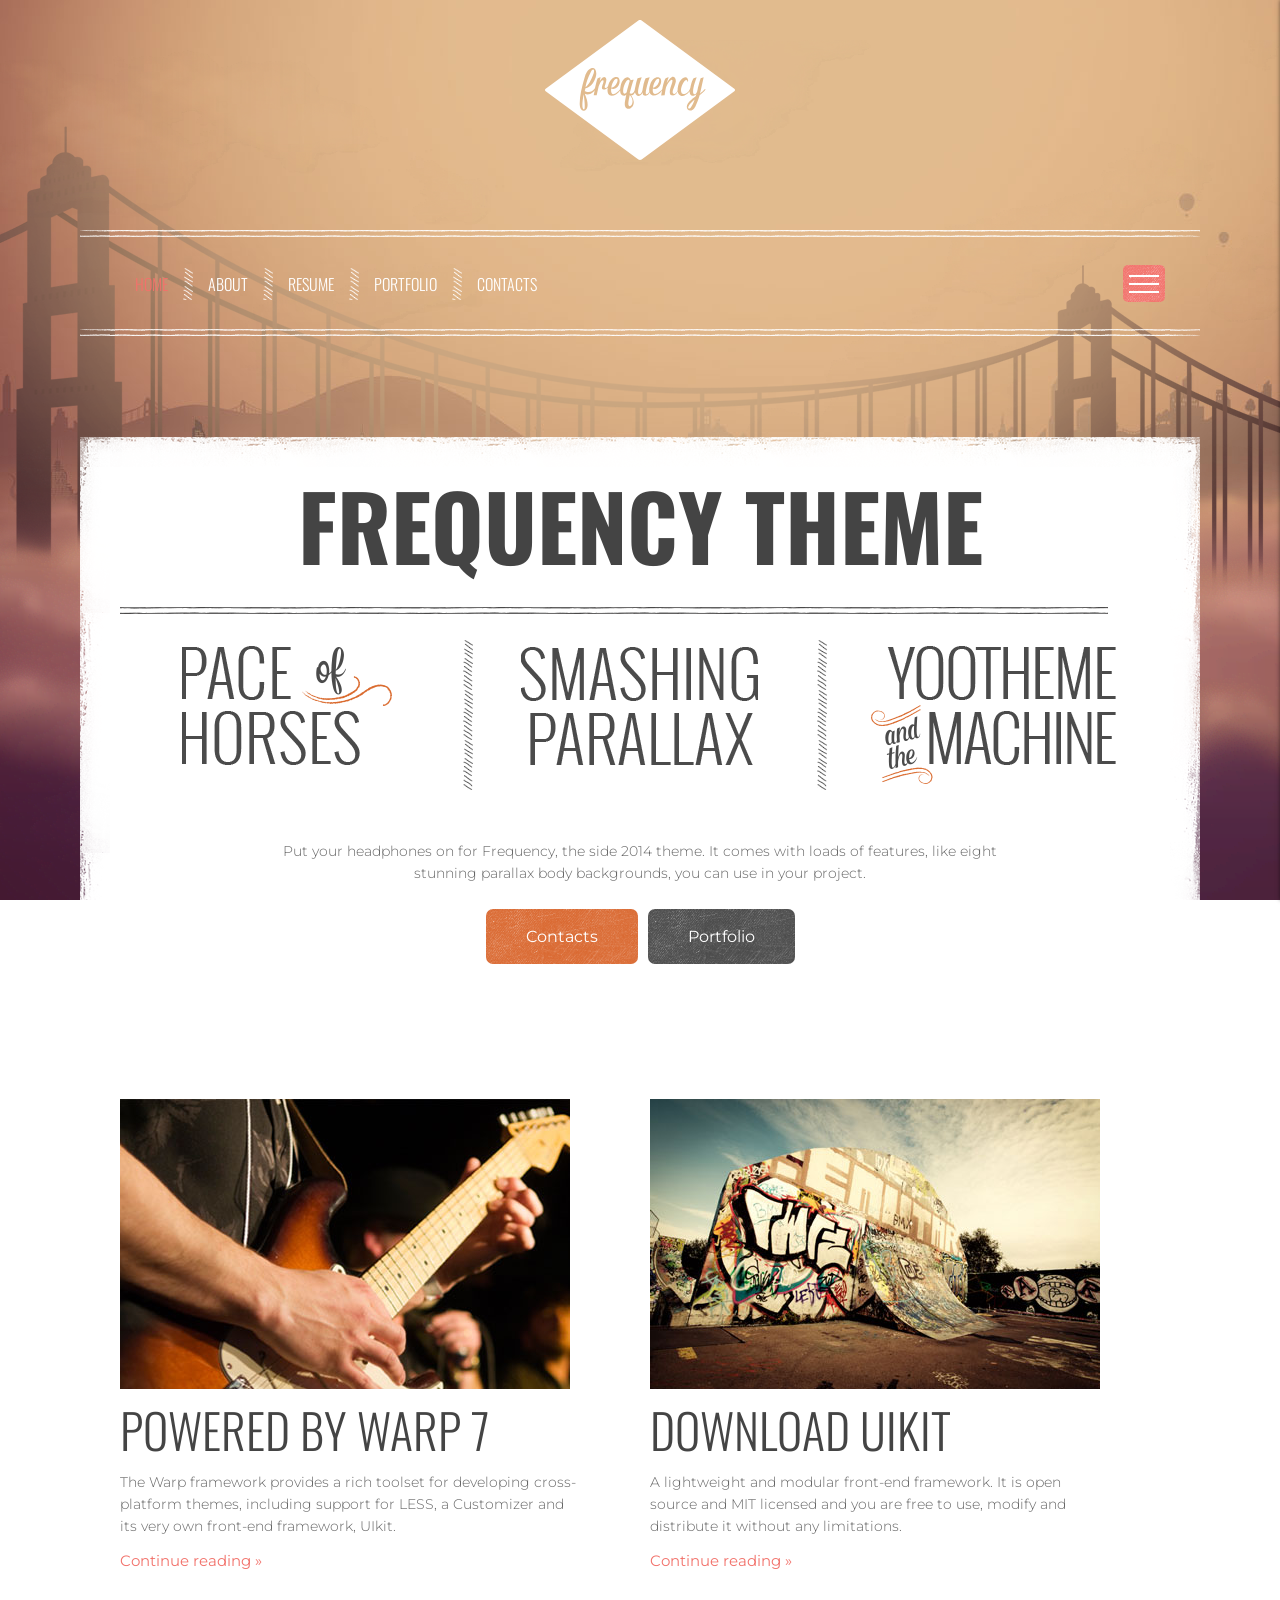
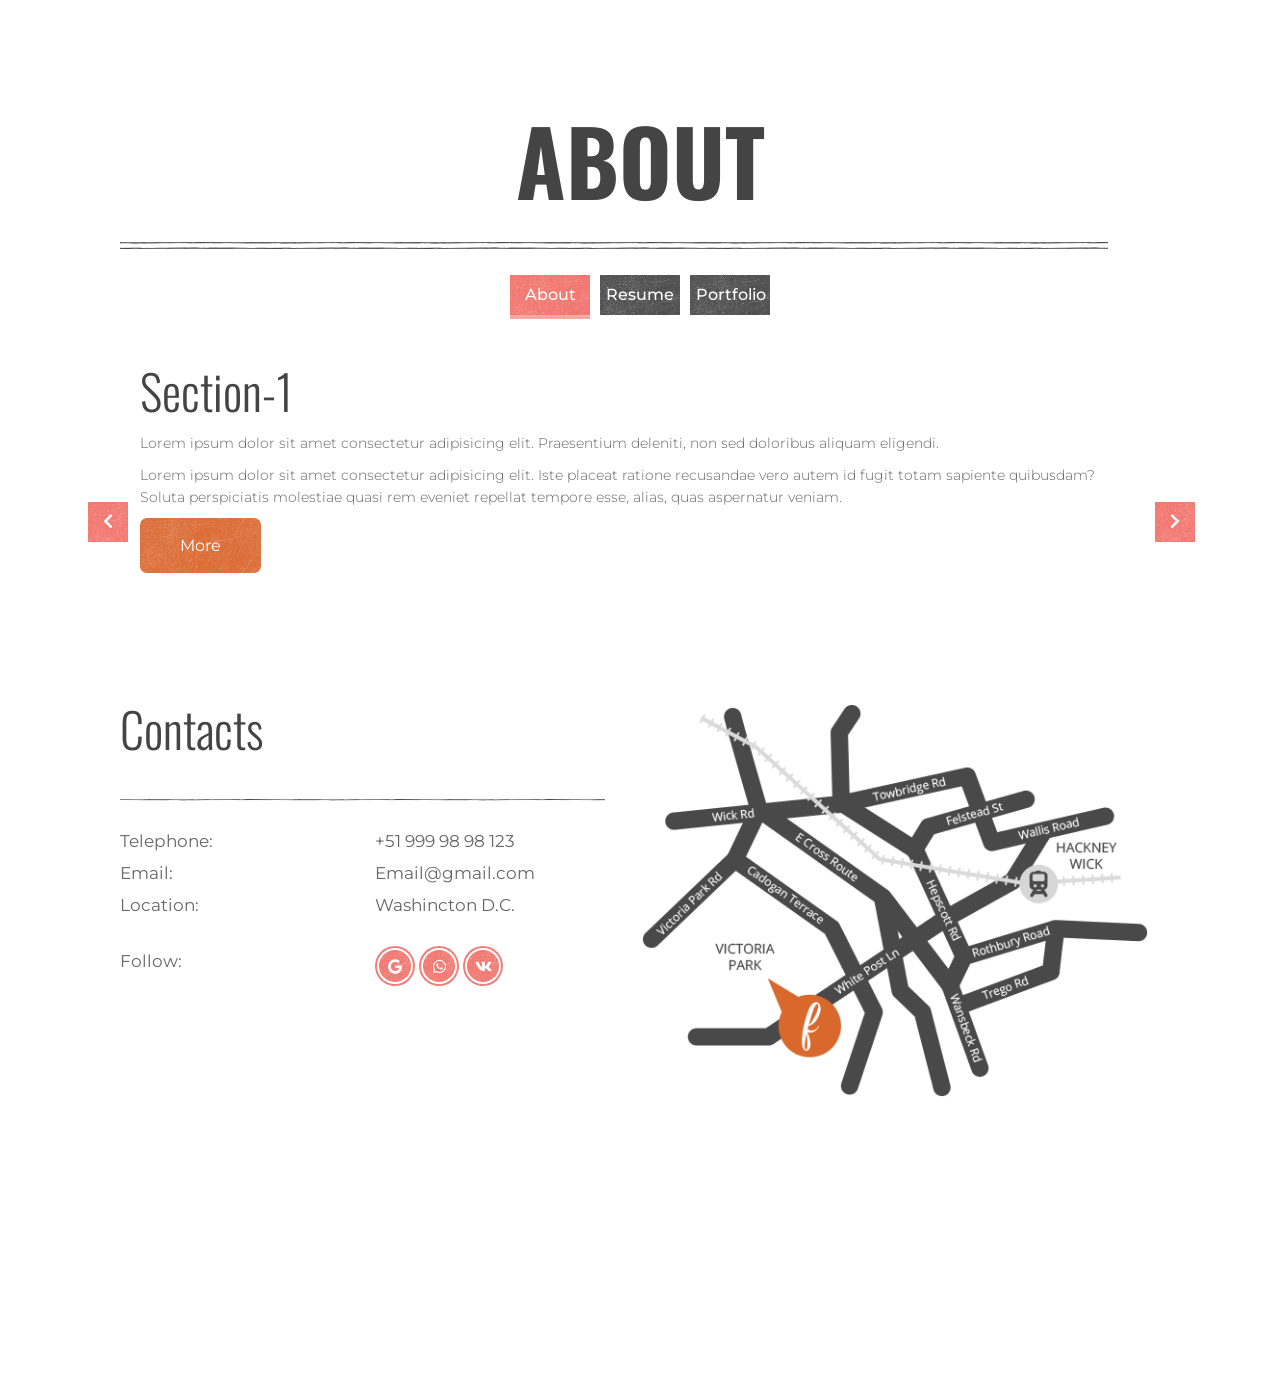
==== commit 0ab50c36: "c" ====
--- a/index.html
+++ b/index.html
@@ -33,8 +33,8 @@
 			<img src="img/my_photo.png" alt="">
 		</div>
 		<div class="side-menu-heading">
-			<h2 class="side-menu-heading__title">Blaaa bla</h2>
-			<p class="side-menu-heading__footer">web bla</p>
+			<h2 class="side-menu-heading__title">Lorem</h2>
+			<p class="side-menu-heading__footer">Lorem, ipsum.</p>
 		</div>
 		<nav class="side-menu-wrap">
 			<li class="side-menu-link-wrap"><a href="#/" class="side-menu__link def-link is-active">Home</a>
@@ -87,11 +87,7 @@
 		<div data-number="10" class="scene-layer scene-layer--font3"></div>
 	</div>
 	<!-- parallax-bg -->
-	<!-- up-button -->
-	<div id="up-button">
-		<button class="up-button__btn"><i class="fas fa-arrow-up"></i></button>
-	</div>
-	<!-- up-button -->
+
 	<main id="site-content">
 
 		<header class="site-header">
@@ -195,7 +191,9 @@
 							<h2 class="title-2">Section-1</h2>
 							<p>Lorem ipsum dolor sit amet consectetur adipisicing elit. Praesentium deleniti, non sed doloribus
 								aliquam eligendi.</p>
-								<p>Lorem ipsum dolor sit amet consectetur adipisicing elit. Iste placeat ratione recusandae vero autem id fugit totam sapiente quibusdam? Soluta perspiciatis molestiae quasi rem eveniet repellat tempore esse, alias, quas aspernatur veniam.</p>
+							<p>Lorem ipsum dolor sit amet consectetur adipisicing elit. Iste placeat ratione recusandae vero autem id
+								fugit totam sapiente quibusdam? Soluta perspiciatis molestiae quasi rem eveniet repellat tempore esse,
+								alias, quas aspernatur veniam.</p>
 							<a href="#/" class="main-btn">More</a>
 						</div>
 						<!-- about-me -->
@@ -212,7 +210,10 @@
 							<h2 class="title-2">Section-3</h2>
 							<p>Lorem ipsum dolor sit amet consectetur adipisicing elit. Nisi quae quidem laudantium esse, molestiae
 								iste.</p>
-								<p>Lorem ipsum dolor sit amet consectetur adipisicing elit. Quasi voluptates tempore, tenetur ea itaque inventore atque minima fugit aperiam ullam ratione, facere nostrum illo voluptate vero? Explicabo repellat dolorem non. Labore, quibusdam! Beatae voluptates fuga nulla animi asperiores quasi consectetur minus, possimus nobis?</p>
+							<p>Lorem ipsum dolor sit amet consectetur adipisicing elit. Quasi voluptates tempore, tenetur ea itaque
+								inventore atque minima fugit aperiam ullam ratione, facere nostrum illo voluptate vero? Explicabo
+								repellat dolorem non. Labore, quibusdam! Beatae voluptates fuga nulla animi asperiores quasi consectetur
+								minus, possimus nobis?</p>
 							<a href="#/" class="main-btn">More</a>
 						</div>
 
@@ -249,6 +250,14 @@
 				</div>
 
 			</section>
+			<footer>
+				<div class="headerbrd headerbrd--white">
+			</div>
+			<p>Built with HTML5, CSS3 and js</p>
+			<div class="footer-scroll-up"></div>
+			</footer>
+			
+
 		</div>
 	</main>
 	<script src="js/tabs.js"></script>
